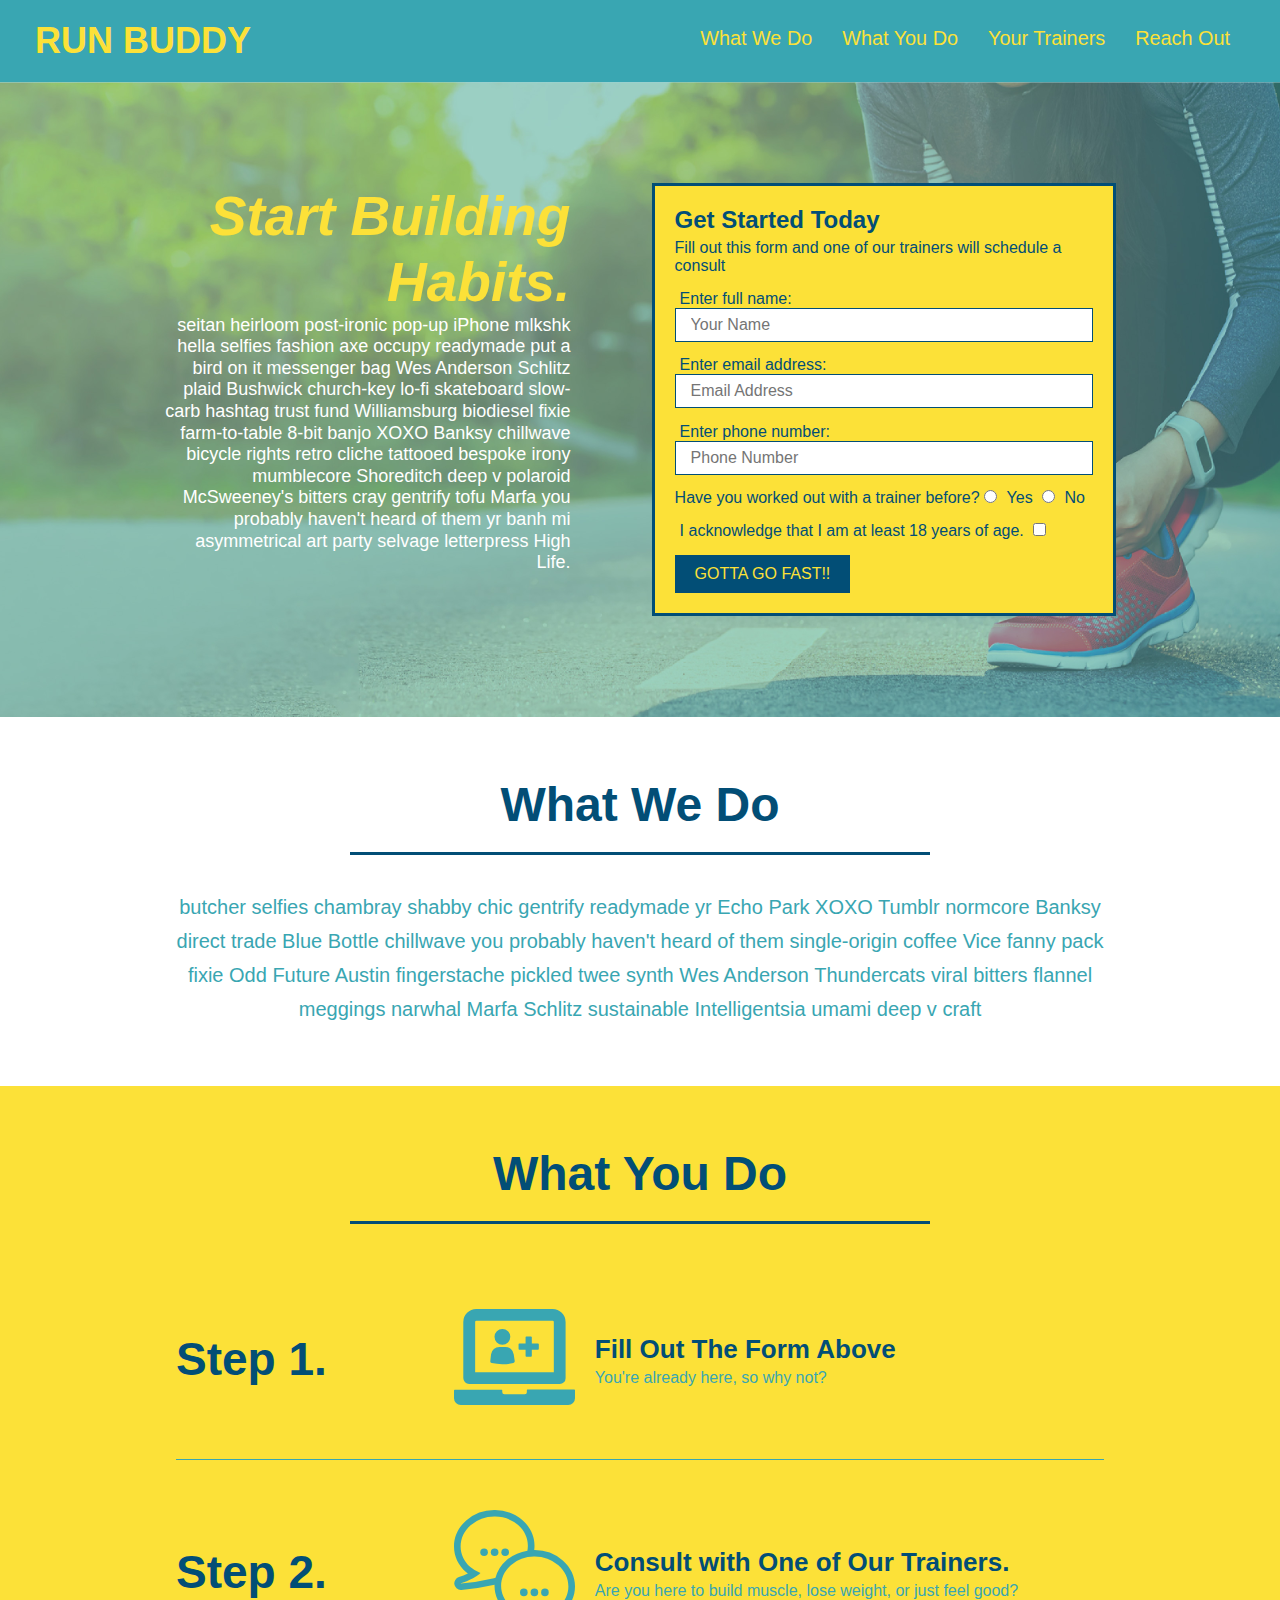
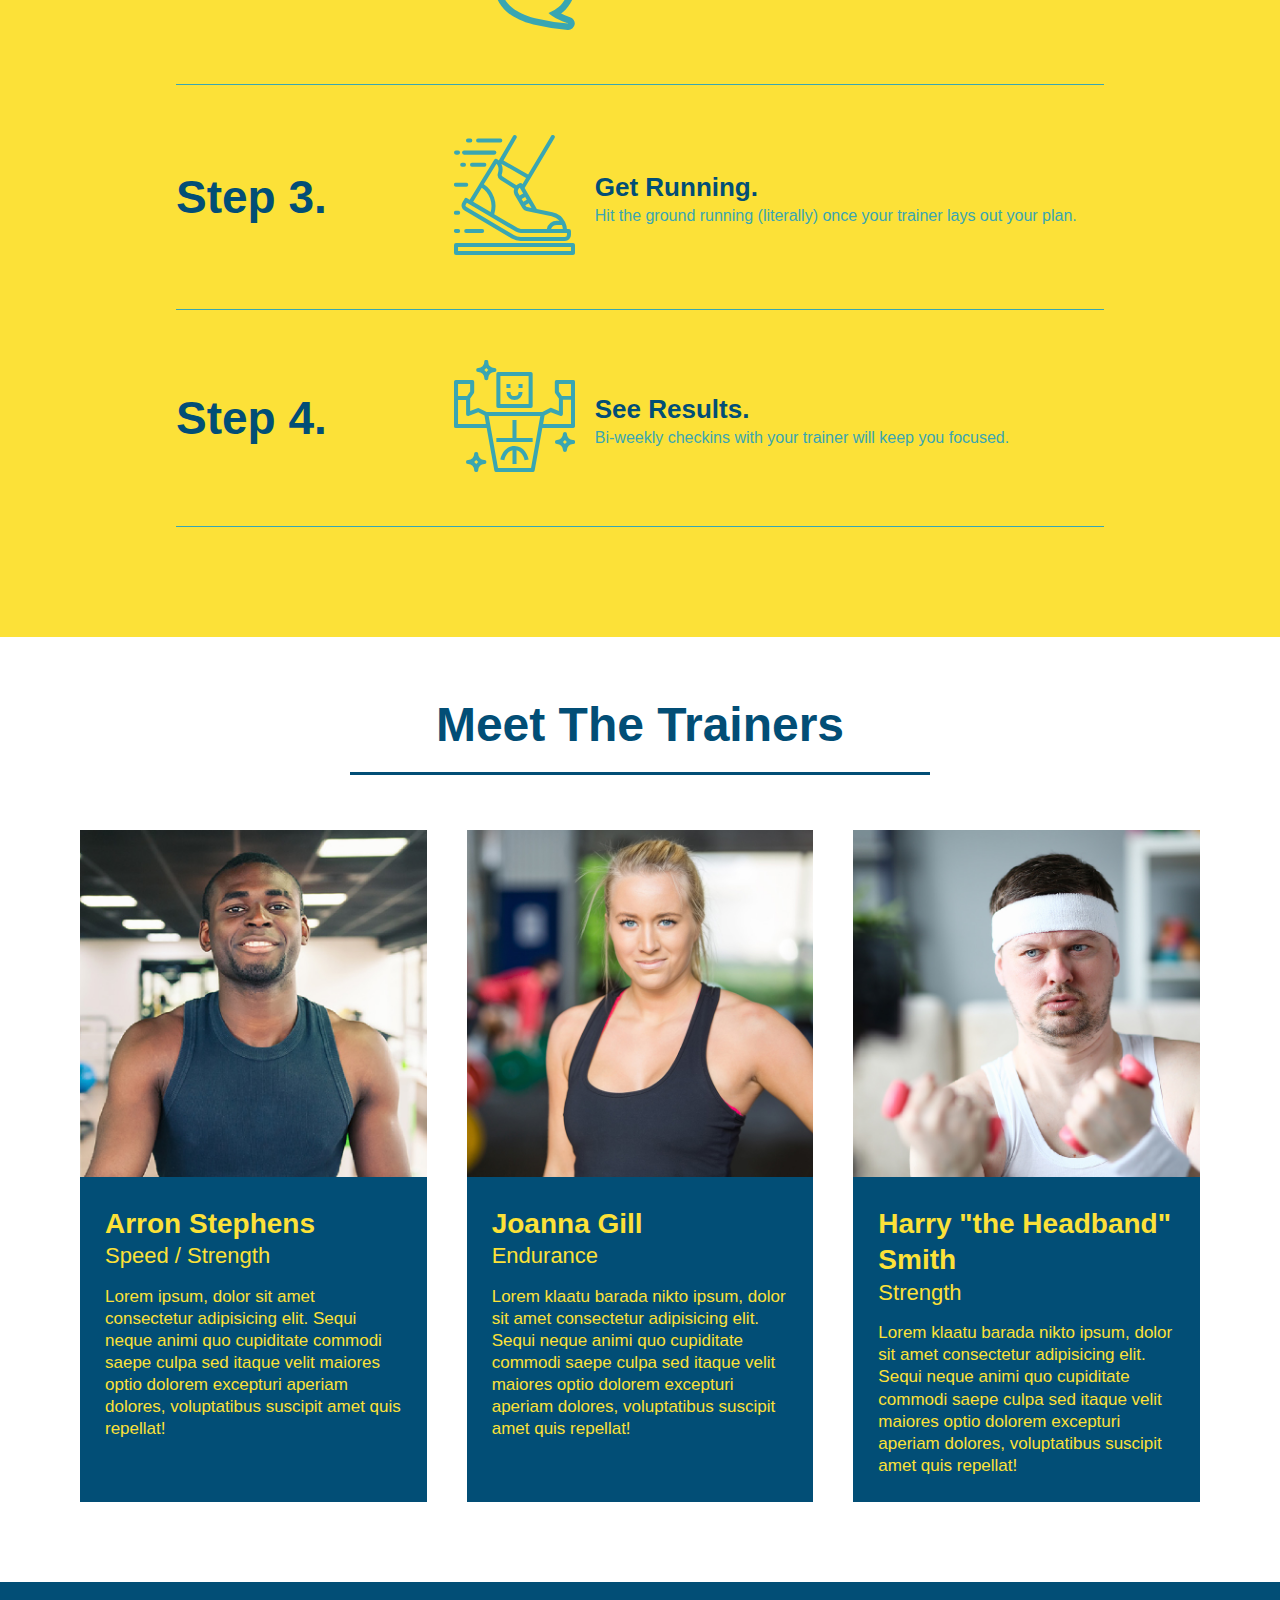
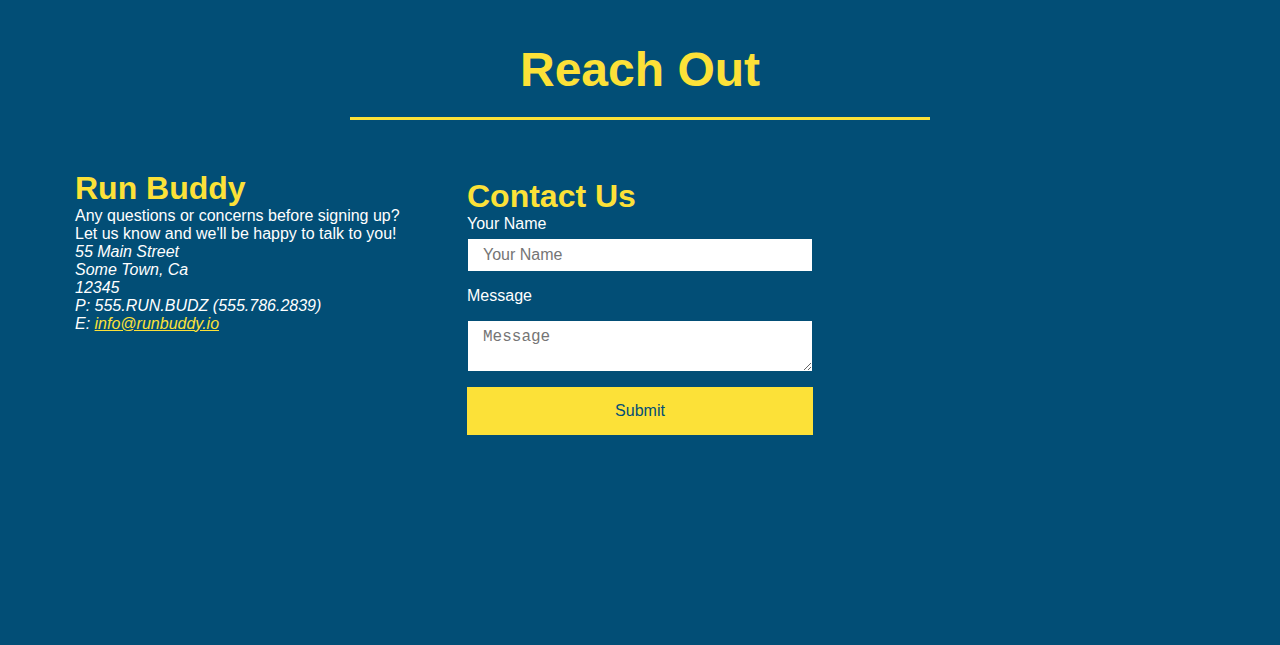
==== index.html @ 316ad0d8 "media queries added to CSS" ====
<!DOCTYPE html>
<html lang="en">
  <head>
    <meta name="viewport" content="width=device-width, initial-scale=1.0" />
    <link rel="stylesheet" href="./assets/css/style.css" />
    <meta charset="UTF-8" />
    <title>Run Buddy</title>
   </head>
   <body>
     <!-- navigation -->
     <header>
        <h1>
          <a href="/">RUN BUDDY</a>
        </h1>
        <nav>         
           <ul>                       
              <li>                                         
                <a href="#what-we-do">What We Do</a>
              </li>
              <li>
                <a href="#what-you-do">What You Do</a>
              </li>
              <li>
                <a href="#your-trainers">Your Trainers</a>
              </li>
              <li>
                <a href="#reach-out">Reach Out</a>
              </li>
              
            </ul>
          </nav>
        </header>
        <!-- end navigation -->

        <!-- hero/jumbotron -->
        <section class= "hero">
          <div class="hero-cta">
            <h2>Start Building Habits.</h2>
            <p>
              seitan heirloom post-ironic pop-up iPhone mlkshk hella selfies fashion axe occupy readymade put a bird on it messenger bag Wes Anderson Schlitz plaid Bushwick church-key lo-fi skateboard slow-carb hashtag trust fund Williamsburg biodiesel fixie farm-to-table 8-bit banjo XOXO Banksy chillwave bicycle rights retro cliche tattooed bespoke irony mumblecore Shoreditch deep v polaroid McSweeney's bitters cray gentrify tofu Marfa you probably haven't heard of them yr banh mi asymmetrical art party selvage letterpress High Life.
            </p>
          </div>

          <div class="hero-form">
            <h3>Get Started Today</h3>
            <p>Fill out this form and one of our trainers will schedule a consult</p>
            <div>
              <form>
                <label for="name">Enter full name:</label>
                <input type="text" placeholder="Your Name" name="name" id="name" class="form-input" />
                <label for="email">Enter email address:</label>
                <input type="email" placeholder="Email Address" name="email" id="email" class="form-input" />
                <label for="phone">Enter phone number:</label>
                <input type="tel" placeholder="Phone Number" name="phone" id="phone" class="form-input" />
            <p>
              Have you worked out with a trainer before?
                <input type="radio" name="trainer-confirm" id="trainer-yes" />
                <label for="trainer-yes">Yes</label>
                <input type="radio" name="trainer-confirm" id="trainer-no" />
                <label for="trainer-no">No</label>
            </p>
            <p>
              <label for="checkbox">
                I acknowledge that I am at least 18 years of age.
              </label>
              <input type="checkbox" name="age-confirm" id="checkbox" />
            </p>
            <button type="submit">
               GOTTA GO FAST!!
            </button>
           </form>
          </div>
        </section>
        <!-- end header -->

        <!-- "what we do" section -->
        <section id="what-we-do" class="intro">
          <div class="flex-row">
            <h2 class="section-title primary-border">
              What We Do
            </h2>
          </div>
          <div class="flex-row">
            <p>
              butcher selfies chambray shabby chic gentrify readymade yr Echo Park XOXO Tumblr normcore Banksy direct trade Blue Bottle chillwave you probably haven't heard of them single-origin coffee Vice fanny pack fixie Odd Future Austin fingerstache pickled twee synth Wes Anderson Thundercats viral bitters flannel meggings narwhal Marfa Schlitz sustainable Intelligentsia umami deep v craft
            </p>
          </div>
        </section>
        <!-- end header -->

        <!-- "what you do" section -->
        <section id="what-you-do" class="steps">
          <div class="flex-row">
            <h2 class="section-title secondary-border">
              What You Do
            </h2>
          </div>
          <div class="step">
            <h3>Step 1.</h3>
            <div class="step-info">
              <div class="step-img">
                <img src="./assets/images/step-1.svg" alt="" />
              </div>
              <div class="step-text">
                <h4>Fill Out The Form Above</h4>
                <p>You're already here, so why not?</p>
            </div>
          </div>
        </div>
        <div class="step">
          <h3>Step 2.</h3>
            <div class="step-info">
              <div class="step-img">
                <img src="./assets/images/step-2.svg" alt="" />
              </div>
            <div class="step-text">
              <h4>Consult with One of Our Trainers.</h4>
              <p>Are you here to build muscle, lose weight, or just feel good?</p>
            </div>
          </div>
        </div>
        <div class="step">
          <h3>Step 3.</h3>
          <div class="step-info">
            <div class="step-img">
              <img src="./assets/images/step-3.svg" alt="" />
            </div>
            <div class="step-text">
              <h4>Get Running.</h4>
              <p>Hit the ground running (literally) once your trainer lays out your plan.</p>
            </div>
          </div>
        </div>
        <div class="step">
          <h3>Step 4.</h3>
          <div class="step-info">
            <div class="step-img">
              <img src="./assets/images/step-4.svg" alt="" />
            </div>
            <div class="step-text">
              <h4>See Results.</h4>
              <p>Bi-weekly checkins with your trainer will keep you focused.</p>
            </div>
          </div>
        </div>
      </section>
        <!-- What you do end -->

        <!-- "meet the trainers" section -->
        <section id="your-trainers">
          <div class="flex-row">
            <h2 class="section-title primary-border">
              Meet The Trainers
            </h2>
          </div>

          <div class="trainers">
            <article class="trainer">
              <img src="./assets/images/trainer-1.jpg" alt="Arron Stephens in his workout clothes, ready to pump iron" />
              <div class="trainer-bio">
                <h3 class="trainer-name">Arron Stephens</h3>
                <h4 class="trainer-role">Speed / Strength</h4>
                <p>Lorem ipsum, dolor sit amet consectetur adipisicing elit. Sequi neque animi quo cupiditate commodi saepe culpa sed itaque velit maiores optio dolorem excepturi aperiam dolores, voluptatibus suscipit amet quis repellat!</p>
              </div>
            </article>

            <article class="trainer">
              <img src="./assets/images/trainer-2.jpg" alt="Joanna Gill cooling off after a workout" />
              <div class="trainer-bio">
                <h3 class="trainer-name">Joanna Gill</h3>
                <h4 class="trainer-role">Endurance</h4>
                <p>Lorem klaatu barada nikto ipsum, dolor sit amet consectetur adipisicing elit. Sequi neque animi quo cupiditate commodi saepe culpa sed itaque velit maiores optio dolorem excepturi aperiam dolores, voluptatibus suscipit amet quis repellat!</p>
              </div>                      
            </article>
                    
            <article class="trainer">
              <img src="./assets/images/trainer-3.jpg" alt="Harry Smith wearing a headband and lifting comically small pink weights" />
              <div class="trainer-bio">
                <h3 class="trainer-name">Harry "the Headband" Smith</h3>
                <h4 class="trainer-role">Strength</h4>
                <p>Lorem klaatu barada nikto ipsum, dolor sit amet consectetur adipisicing elit. Sequi neque animi quo cupiditate commodi saepe culpa sed itaque velit maiores optio dolorem excepturi aperiam dolores, voluptatibus suscipit amet quis repellat!</p>
              </div>
            </article>
          </div>
        </section>
        <!-- meet the trainers end -->

        <!-- "reach out" section -->
        <section id="reach-out" class="contact">
          <div class="flex-row">
            <h2 class="section-title secondary-border">
              Reach Out
            </h2>
          </div>
          
          <div class="contact-info">
            <div>
              <h3>Run Buddy</h3>
              <p>
                Any questions or concerns before signing up?
                <br/>
                Let us know and we'll be happy to talk to you!
              </p>

              <address>
                55 Main Street <br/>
                Some Town, Ca <br/>
                12345 <br/>
                P: 555.RUN.BUDZ (555.786.2839)<br/>
                E: <a href="mailto://info@runbuddy.io">info@runbuddy.io</a>
              </address>

            </div>

            <div class="contact-form">
              <h3>Contact Us</h3>
              <form>
                  <label for="contact-name">Your Name</label>
                  <input type="text" id="contact-name" placeholder="Your Name" />

                  <label for="contact-message">Message</label>
                  <textarea id="contact-message" placeholder="Message"></textarea>

                  <button type="submit">Submit</button>
                </form>
            </div>
                      
            <iframe src="https://www.google.com/maps/embed?pb=!1m18!1m12!1m3!1d3057.662123847387!2d-74.15185218428601!3d39.97130629053163!2m3!1f0!2f0!3f0!3m2!1i1024!2i768!4f13.1!3m3!1m2!1s0x89c19c42e89eab71%3A0xbc90b22d2df98d6f!2s1000%20Dove%20St%2C%20Toms%20River%2C%20NJ%2008753!5e0!3m2!1sen!2sus!4v1607718628644!5m2!1sen!2sus"
                    frameborder="0" style="border:0" allowfullscreen>
            <!-- reach out end -->
            
            <!-- footer -->
            <footer>
              <h2>❤️ Made with love by Run Buddy.</h2>
              <div>
                <a href="./privacy-policy.html"> Read Our Privacy Policy</a><br/>
                &copy; 2019 Run Buddy, Inc.
              </div>
            </footer>
            <!-- footer end -->
  </body>
</html>
---- assets/css/style.css ----
* {
  margin: 0;
  padding: 0;
  box-sizing: border-box;
}
body {
  color: #39a6b2;
  font-family: Helvetica, Arial, sans-serif;
}

header {
  display: flex;
  justify-content: space-between;
  flex-wrap: wrap;
  padding: 20px 35px;
  background-color: #39a6b2;
}
header h1 {
  font-weight: bold;
  font-size: 36px;
  color: #fce138;
  margin: 0;
}
.intro p {
  line-height: 1.7;
  color: #39a6b2;
  width: 80%;
  font-size: 20px;
  margin: 0 auto;
  text-align: center;
}
.step {
  margin: 50px auto;
  padding-bottom: 50px;
  width: 80%;
  border-bottom: 1px solid #39a6b2;
  display: flex;
  flex-wrap: wrap;
  align-items: center;
  justify-content: space-between;
}
.step-info {
  flex: 2 70%;
  display: flex;
  flex-wrap: wrap;
  align-items: center;
}
.step-img {
  flex: 1 12%;
  margin-right: 20px;
}
.step-img img {
  max-width: 100%;
}
.step-text {
  flex: 12;
}
.steps {
  background: #fce138;
}

.steps h3 {
  color: #024e76;
  font-size: 46px;
  flex: 1 30%;
}
.step-text h4 {
  font-size: 26px;
  line-height: 1.5;
  color: #024e76;
}

.steps-text p {
  color: #39a6b2;
  font-size: 18px;
}

.section-title {
  font-size: 55px;
  color: #024e76;
  margin: 0 auto 35px auto;
  padding-bottom: 20px;
  text-align: center;
  width: 50%;
  display: inline-block;
  border-bottom: 3px solid;
}

.trainer {
  margin: 20px;
  flex: 1;
  background: #024e76;
  color: #fce138;  
}
.trainers {
  width: 100%;
  margin: 0 auto;
  display: flex;
  flex-wrap: wrap;
  justify-content: space-around;
}
.text-left {
  text-align: left;
}
.trainer-bio h3 {
  font-size: 28px;
}

.trainer-bio h4 {
  font-weight: lighter;
  font-size: 22px;
  margin-bottom: 15px;
}

.trainer-bio p {
  font-size: 17px;
}

.text-right {
  text-align: right;
}
.trainer img {
  width: 100%;
}

.trainer-bio {
  padding: 25px;
  line-height: 1.3;
}

.primary-border {
  border-color: #fce138;
}

.secondary-border {
  border-color: #39a6b2;
}
header a {
  text-decoration: none;
  color: #fce138;
}

header nav {
  margin: 7px 0;
}
header nav ul {
  display: flex;
  flex-wrap: wrap;
  justify-content: space-between;
  align-items: center;
  list-style: none;
}
header nav ul li a {
  padding: 10px 15px;
  font-weight: lighter;
  font-size: 1.55vw;
}
footer {
  display: flex;
  justify-content: space-between;
  flex-wrap: wrap;
  background: #fce138;
  width: 100%;
  padding: 40px 35px;
}
footer h2 {
  color: #024e76;
  font-size: 30px;
  margin: 0;
}
footer div {
  line-height: 1.5;
  text-align: right;
}
footer a {
  color: #024e76;
}
section {
  padding: 60px;
}
/* Hero Style Start */
.hero {
  display: flex;
  justify-content: center;
  flex-wrap: wrap;
  background-image: url("../images/hero-bg.jpg");
  background-size: cover;
  background-position: center;
  align-items: flex-start;
}
.hero-cta {
  width: 35%;
  text-align: right;
  margin: 3.5%;
  color: #fff;
  font-size: 18px;
  line-height: 1.2;
}
.hero-cta h2 {
  font-style: italic;
  font-size: 55px;
  color: #fce138;
}
/* Hero Style End */

/* Hero Form Style Start*/
.hero-form {
  border: 3px solid #024e76;
  background-color: #fce138;
  padding: 20px;
  color: #024e76;
  width: 40%;
  margin: 3.5%;
}
.hero-form h3 {
  font-size: 24px;
  margin: 0;
}
.hero-form p {
  margin: 5px 0 15px 0;
}

.form-input {
  border: 1px solid #024e76;
  display: block;
  padding: 7px 15px;
  font-size: 16px;
  color: #024e76;
  width: 100%;
  margin-bottom: 3.5%;
}
.hero-form label {
  margin: 0 5px;
}
.hero-form button {
  color: #fce138;
  background-color: #024e76;
  border: none;
  padding: 10px 20px;
  font-size: 16px;
}
/* Hero Form Style End*/

/* Reach Out Style Start*/
.contact-info {
  display: flex;
  justify-content: space-between;
  flex-wrap: wrap;
}
.contact-info > *{
  flex: 1;
  margin: 15px;
}
.contact {
  background: #024e76;
}
.section-title {
  font-size: 48px;
  border-bottom: 3px solid;
  color: #024e76;
  text-align:center;
  margin: 0 auto 35px  auto;
  widows: 50%;
  padding-bottom: 20px;
}
.contact-form input{
  border: 1px solid #024e76;
  display: block;
  padding: 7px 15px;
  font-size: 16px;
  color: #024e76;
  width: 100%;
  margin-bottom: 15px;
  margin-top: 5px;
}
.contact-form textarea{
  border: 1px solid #024e76;
  display: block;
  padding: 7px 15px;
  font-size: 16px;
  color: #024e76;
  width: 100%;
  margin-bottom: 15px;
  margin-top: 5px;
}
.contact-form button{
  width: 100%;
  border: none;
  background: #fce138;
  color: #024e76;
  text-align: center;
  padding: 15px 0;
  font-size: 16px;
}
.contact h2 {
  color: #fce138;
}
.contact-info iframe {  
  height: 400px;
}
.contact-info div {  
  color: white;
}
.contact-info h3 {
  color: #fce138;
  font-size: 32px;
}
.contact-info p, .contact-info address {
  font-size: 16px;
}
.contact-form, .contact-form textarea {
  border: 1px solid #024e76;
  display: block;
  padding: 7px 15px;
  font-size: 16px;
  color: #024e76;
  width: 100%;
  margin-bottom: 15px;
  margin-top: 15px;
  
}

.contact-info a {
  color: #fce138;
}
.flex-row {
  display: flex;
}

/* MEDIA QUERY FOR SMALLER DESKTOP SCREENS AND SMALLER */
@media screen and (max-width: 980px) {

}

/* MEDIA QUERY FOR TABLETS AND SMALLER */
@media screen and (max-width: 768px) {

}

/* MEDIA QUERY FOR MOBILE PHONES AND SMALLER */
@media screen and (max-width: 575px) {

}
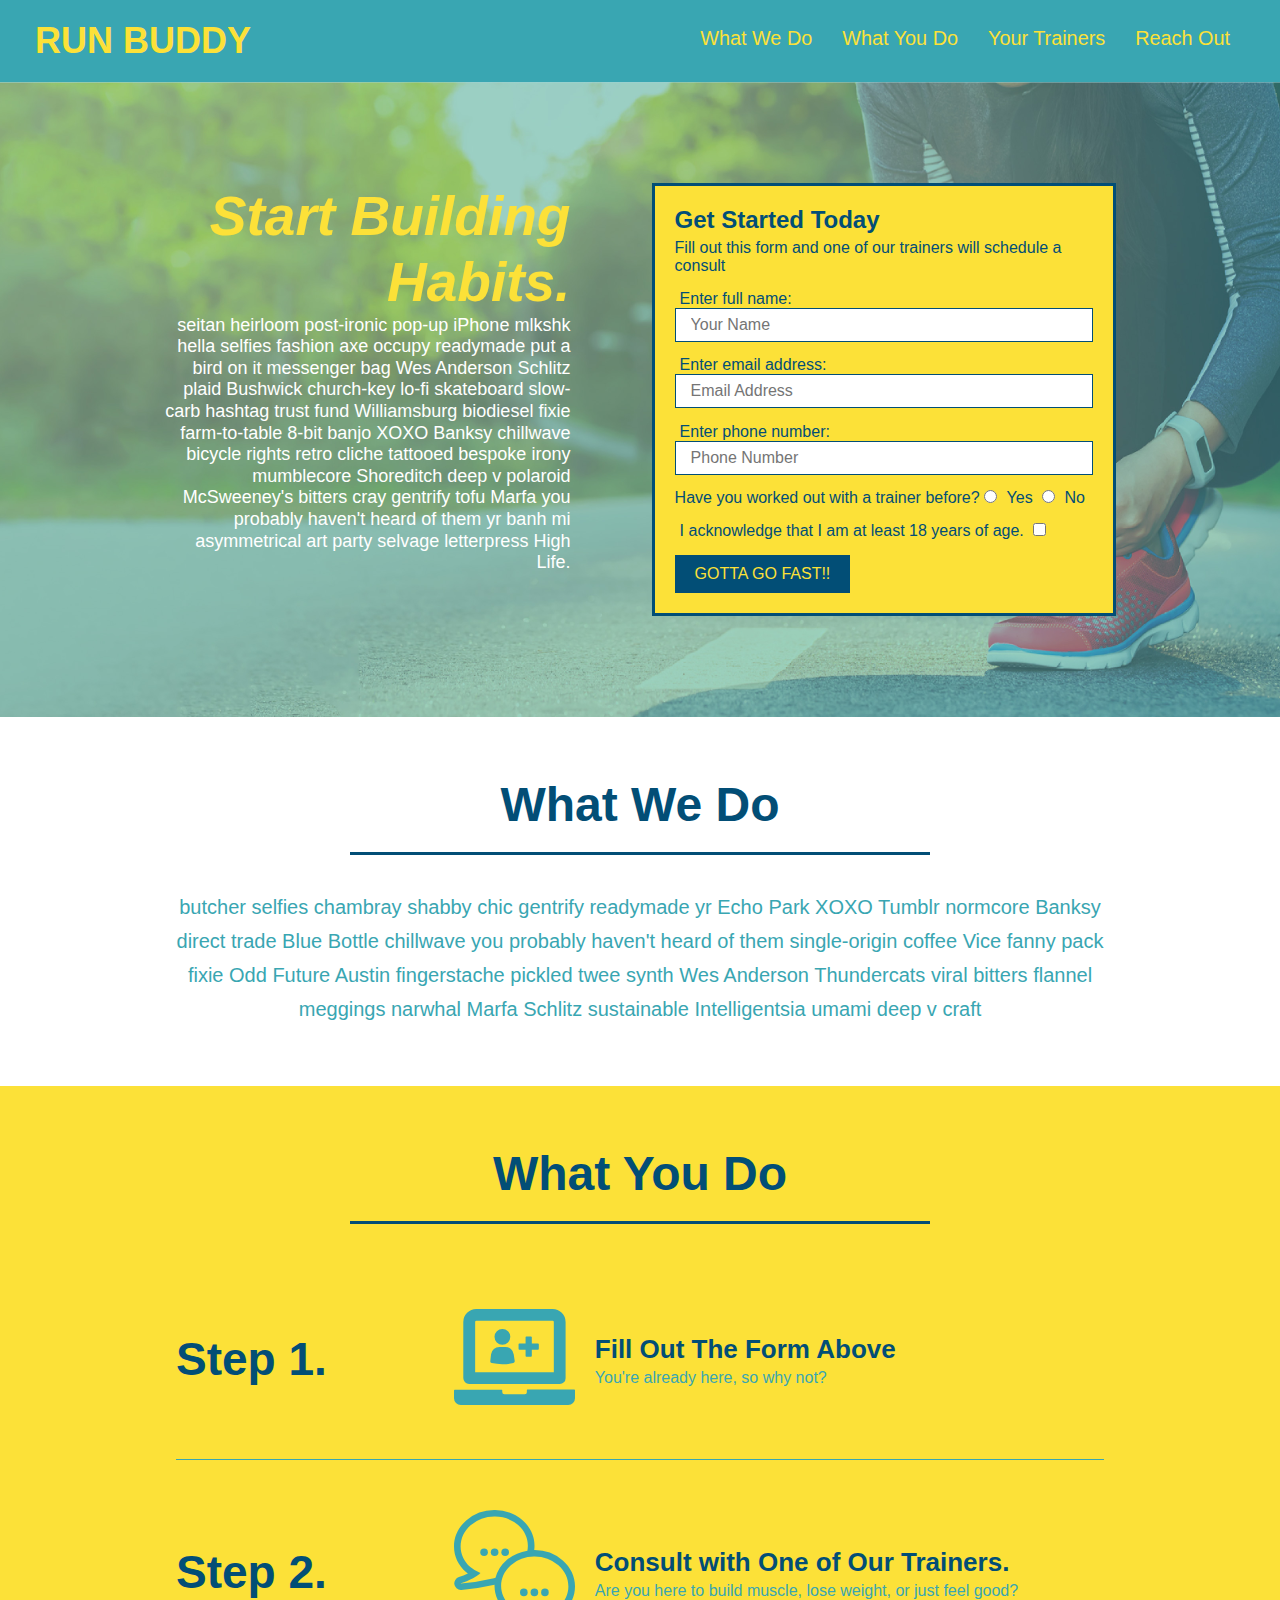
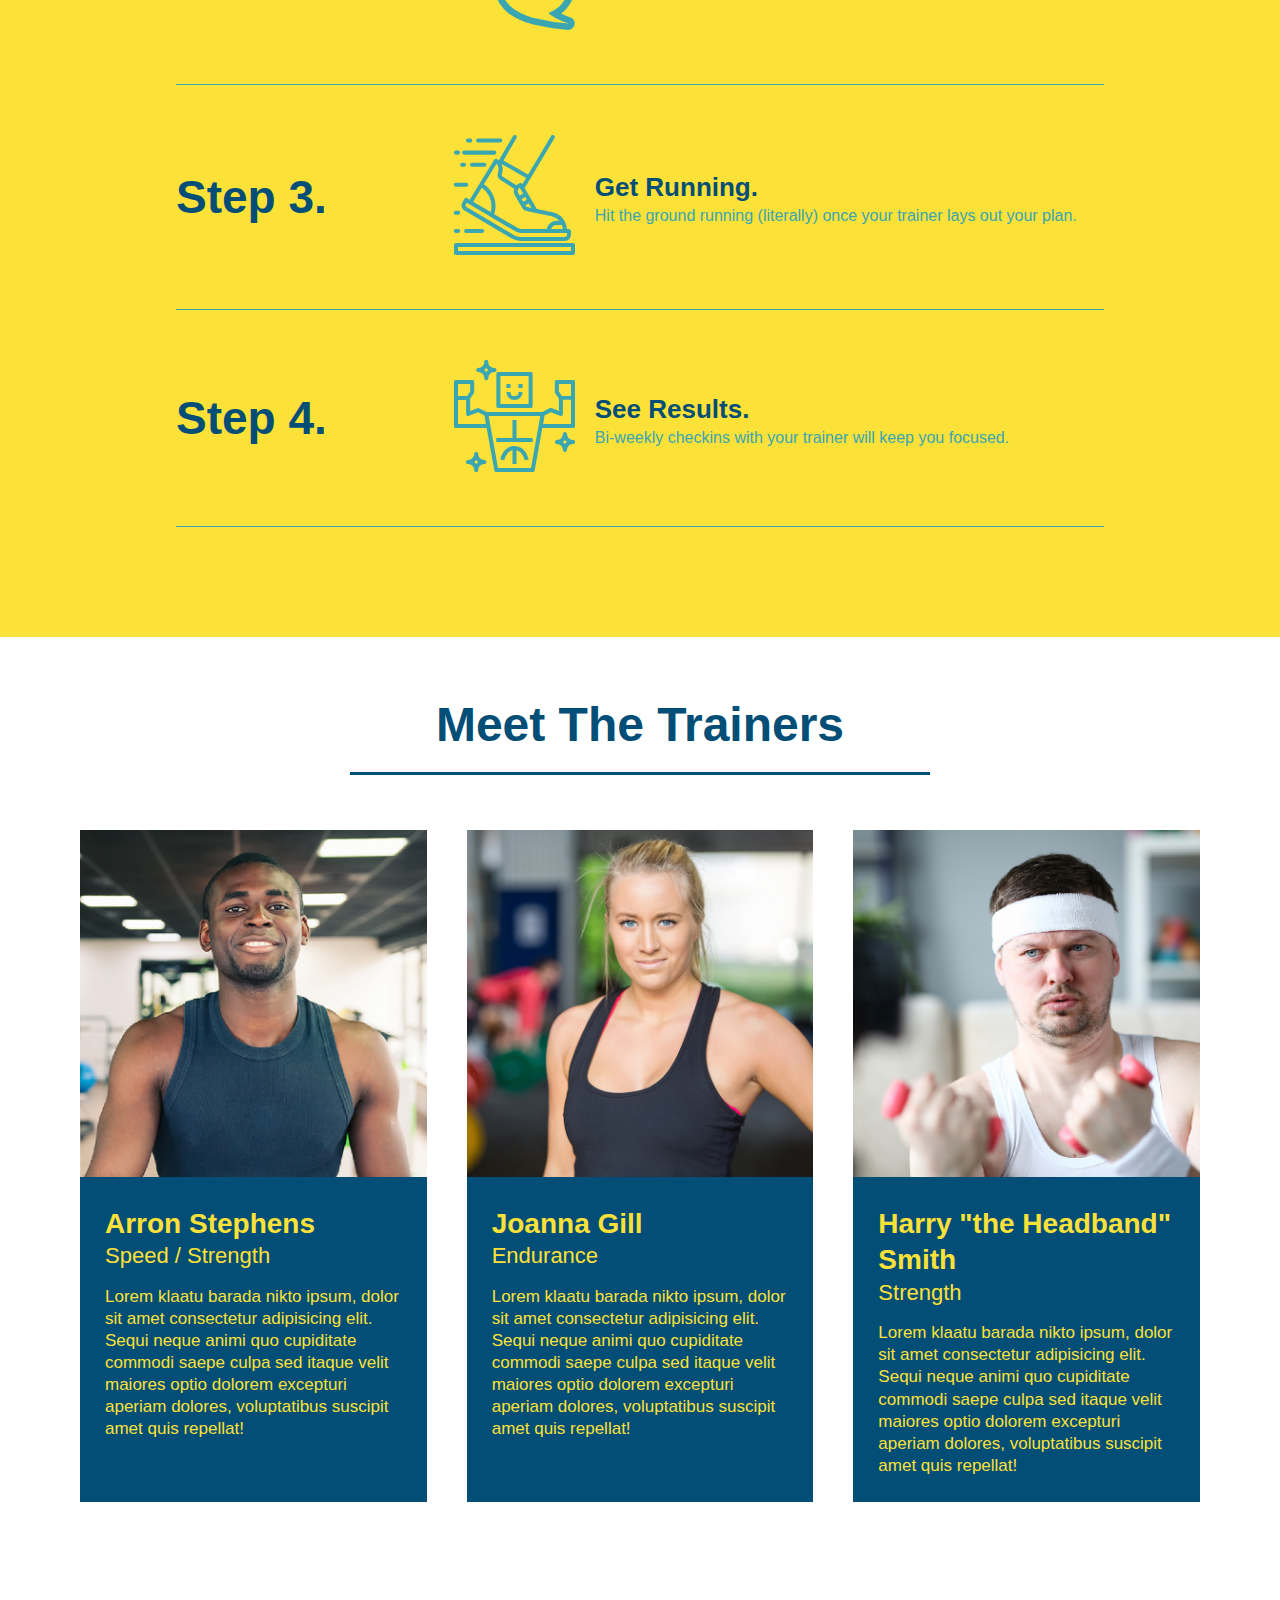
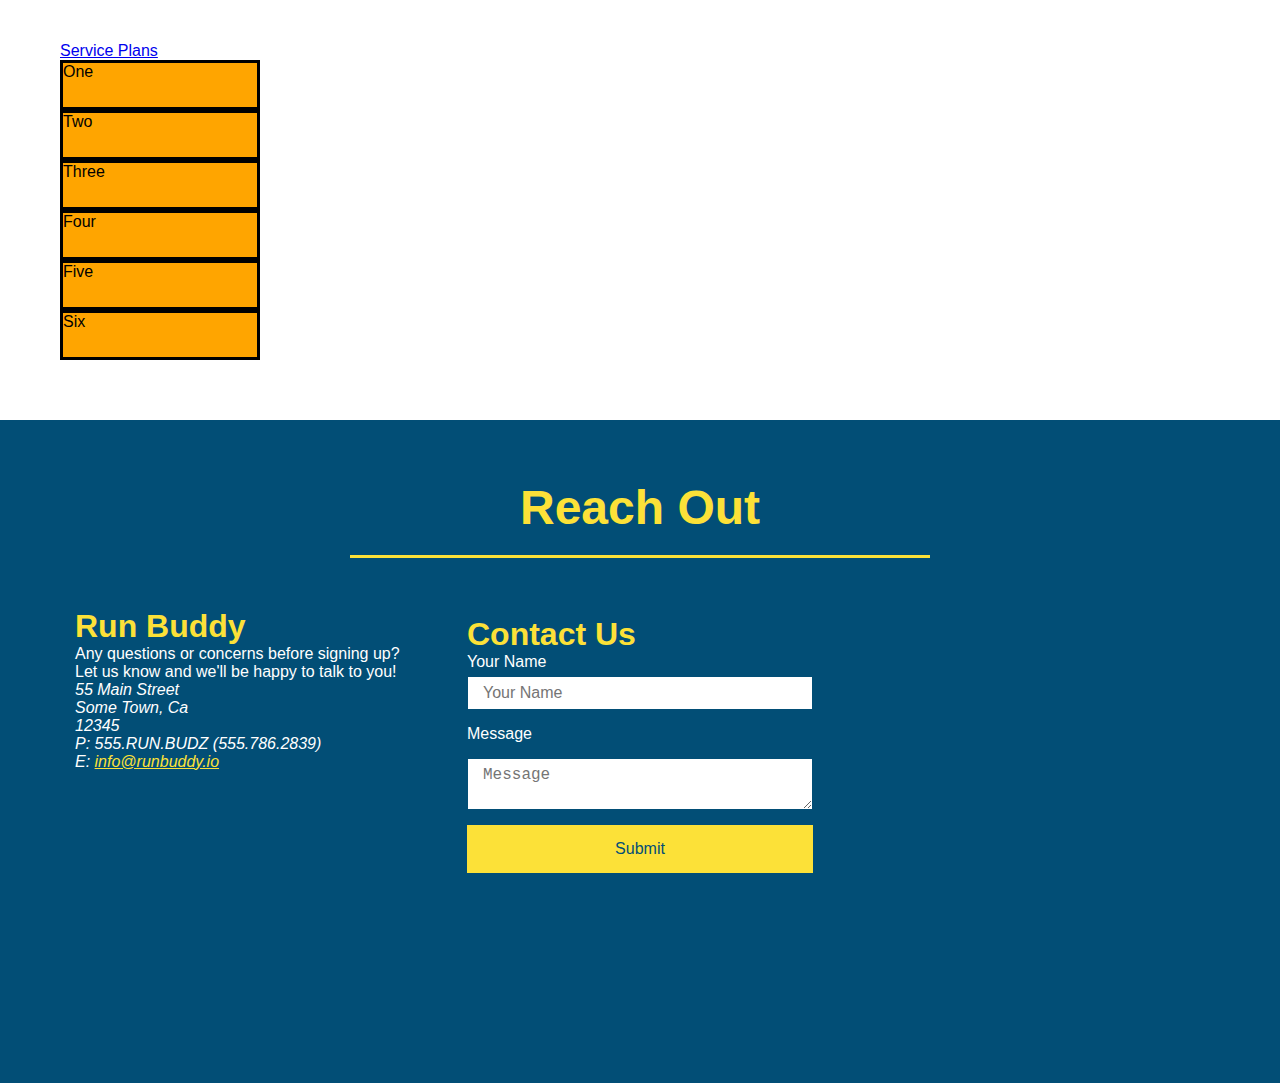
==== commit 084ebc3f: "added grid example" ====
--- a/index.html
+++ b/index.html
@@ -160,7 +160,7 @@
               <div class="trainer-bio">
                 <h3 class="trainer-name">Arron Stephens</h3>
                 <h4 class="trainer-role">Speed / Strength</h4>
-                <p>Lorem ipsum, dolor sit amet consectetur adipisicing elit. Sequi neque animi quo cupiditate commodi saepe culpa sed itaque velit maiores optio dolorem excepturi aperiam dolores, voluptatibus suscipit amet quis repellat!</p>
+                <p>Lorem klaatu barada nikto ipsum, dolor sit amet consectetur adipisicing elit. Sequi neque animi quo cupiditate commodi saepe culpa sed itaque velit maiores optio dolorem excepturi aperiam dolores, voluptatibus suscipit amet quis repellat!</p>
               </div>
             </article>
 
@@ -186,6 +186,17 @@
         <!-- meet the trainers end -->
 
         <!-- "reach out" section -->
+        <section id="service-plans" class="services">
+          <a href="#service-plans">Service Plans</a>
+          <div class="service-grid-container">
+            <div class="service-grid-item">One</div>
+            <div class="service-grid-item">Two</div>
+            <div class="service-grid-item">Three</div>
+            <div class="service-grid-item">Four</div>
+            <div class="service-grid-item">Five</div>
+            <div class="service-grid-item">Six</div>
+          </div>
+        </section>
         <section id="reach-out" class="contact">
           <div class="flex-row">
             <h2 class="section-title secondary-border">
@@ -206,7 +217,7 @@
                 55 Main Street <br/>
                 Some Town, Ca <br/>
                 12345 <br/>
-                P: 555.RUN.BUDZ (555.786.2839)<br/>
+                P: 555.RUN.BUDZ (555.786.2839) <br/>
                 E: <a href="mailto://info@runbuddy.io">info@runbuddy.io</a>
               </address>
 
--- a/assets/css/style.css
+++ b/assets/css/style.css
@@ -326,18 +326,119 @@
 .flex-row {
   display: flex;
 }
+.service-grid-container {
+  display: grid;
+}
+.service-grid-item {
+  width: 200px;
+  height: 50px;
+  background-color: orange;
+  border: solid;
+  color: black;
+}
 
 /* MEDIA QUERY FOR SMALLER DESKTOP SCREENS AND SMALLER */
 @media screen and (max-width: 980px) {
-
-}
-
+ header {
+  padding-bottom: 0;
+  justify-content: center;
+ }
+
+ header h1 {
+  width: 100%;
+  text-align: center;
+ }
+
+ header nav ul {
+  margin-top: 20px;
+  width: 100%;
+  justify-content: center;
+ }
+
+ header nav ul li a {
+  font-size: 20px;
+ }
+
+ footer h2, footer div {
+  text-align: center;
+  width: 100%;
+ }
+.hero-cta, .hero-form {
+   width: 100%;
+}
+
+.hero-cta {
+  text-align: center;
+}
+.section-title {
+  width: 80%;
+}
+
+.trainer {
+  flex: 0 70%;
+}
+
+.contact-info iframe{
+  flex: 1 100%;
+}
 /* MEDIA QUERY FOR TABLETS AND SMALLER */
 @media screen and (max-width: 768px) {
+ section {
+  padding: 30px 15px;
+ }
+}
+.step h3 {
+  flex: 1 100%;
+  text-align: center;
+}
+
+.step-info {
+  flex: 2 100%;
+  text-align: center;
+  justify-content: center;
+}
+
+.step-img {
+  flex: 0 32%;
+  margin-right: 0;
+  margin-top: 15px;
+  margin-bottom: 15px;
+}
+
+.step-text {
+  flex: 100%;  
+}
 
 }
 
 /* MEDIA QUERY FOR MOBILE PHONES AND SMALLER */
 @media screen and (max-width: 575px) {
+  .hero-form button {
+    width: 100%;
+  }
+
+  .section-title {
+    width: 95%;
+  }
+
+  .intro p {
+    width: 100%;
+  }
+
+  .trainer {
+    flex: 0 100%;
+  }
+
+  .contact-info {
+    text-align: center;
+  }
+
+  .contact-info > * {
+    flex: 0 100%;
+  }
+  .contact-form {
+    order: 3;
+  }
+}
 
 }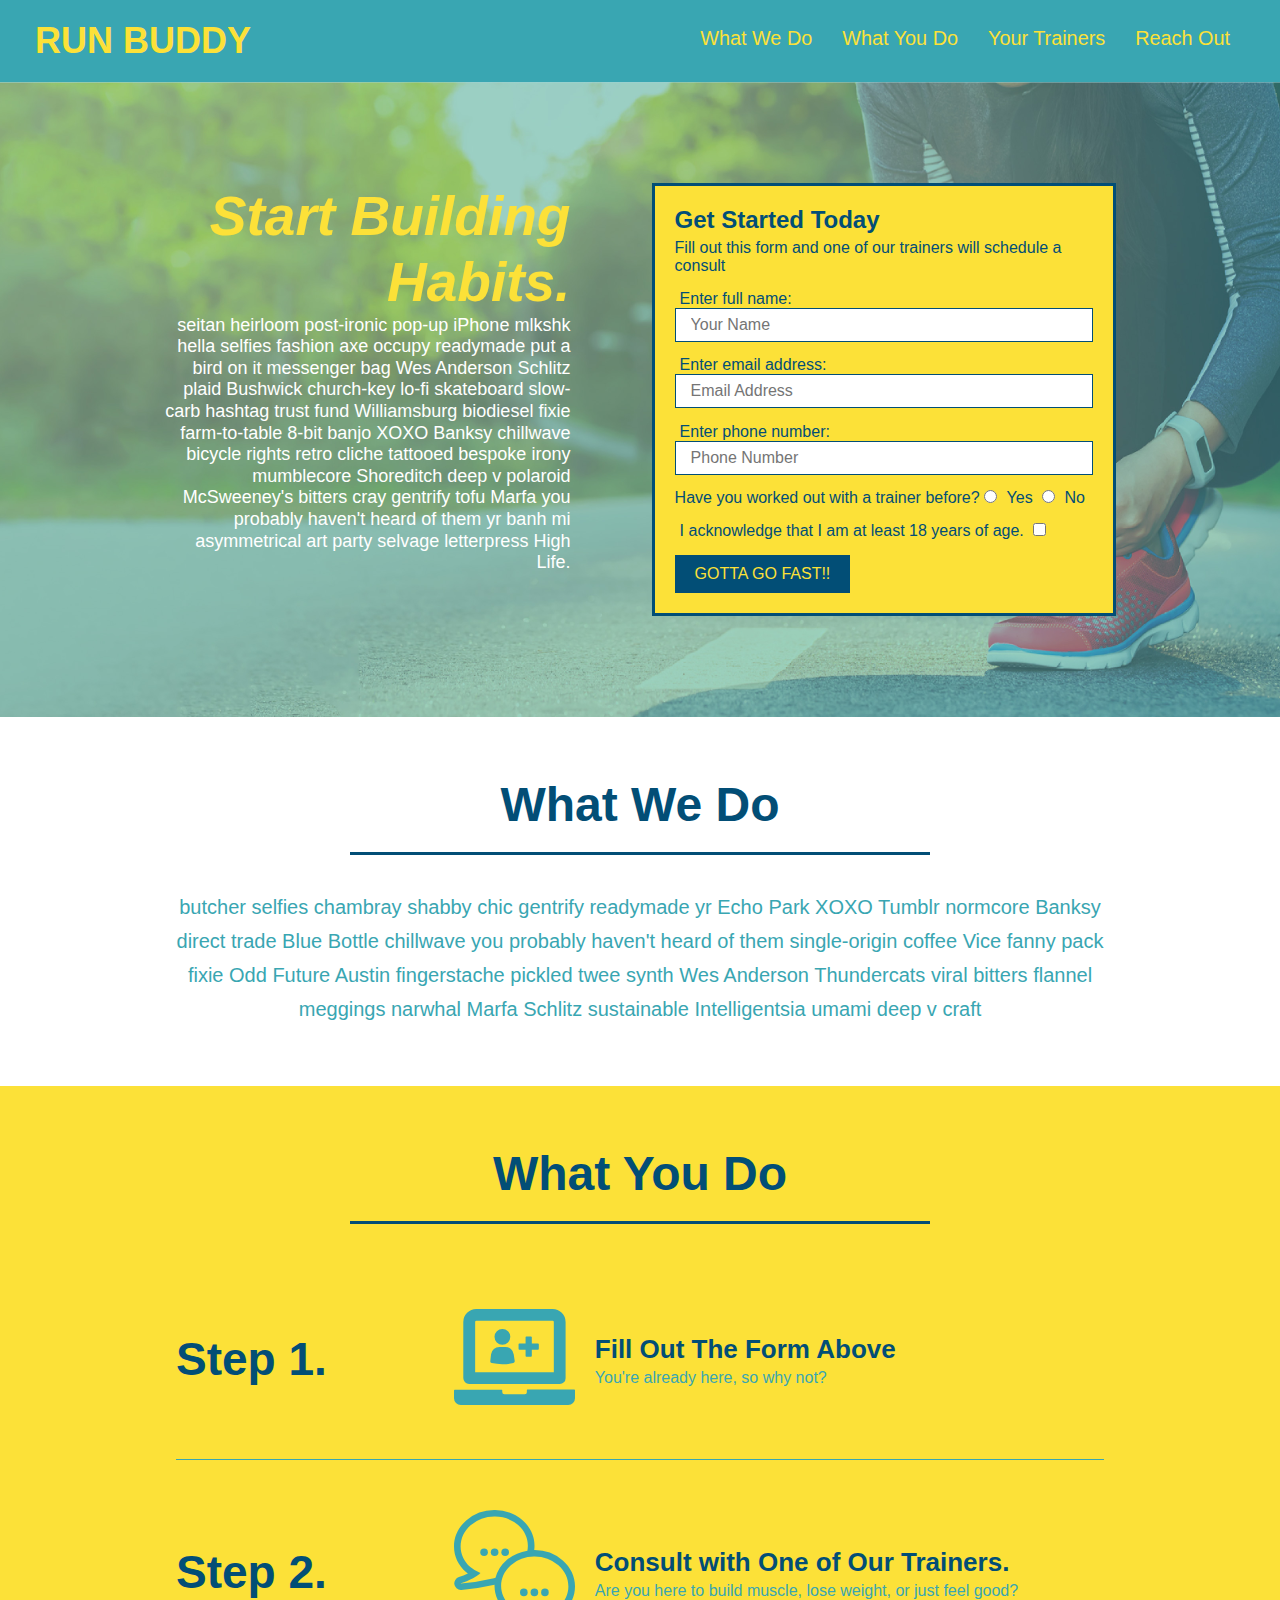
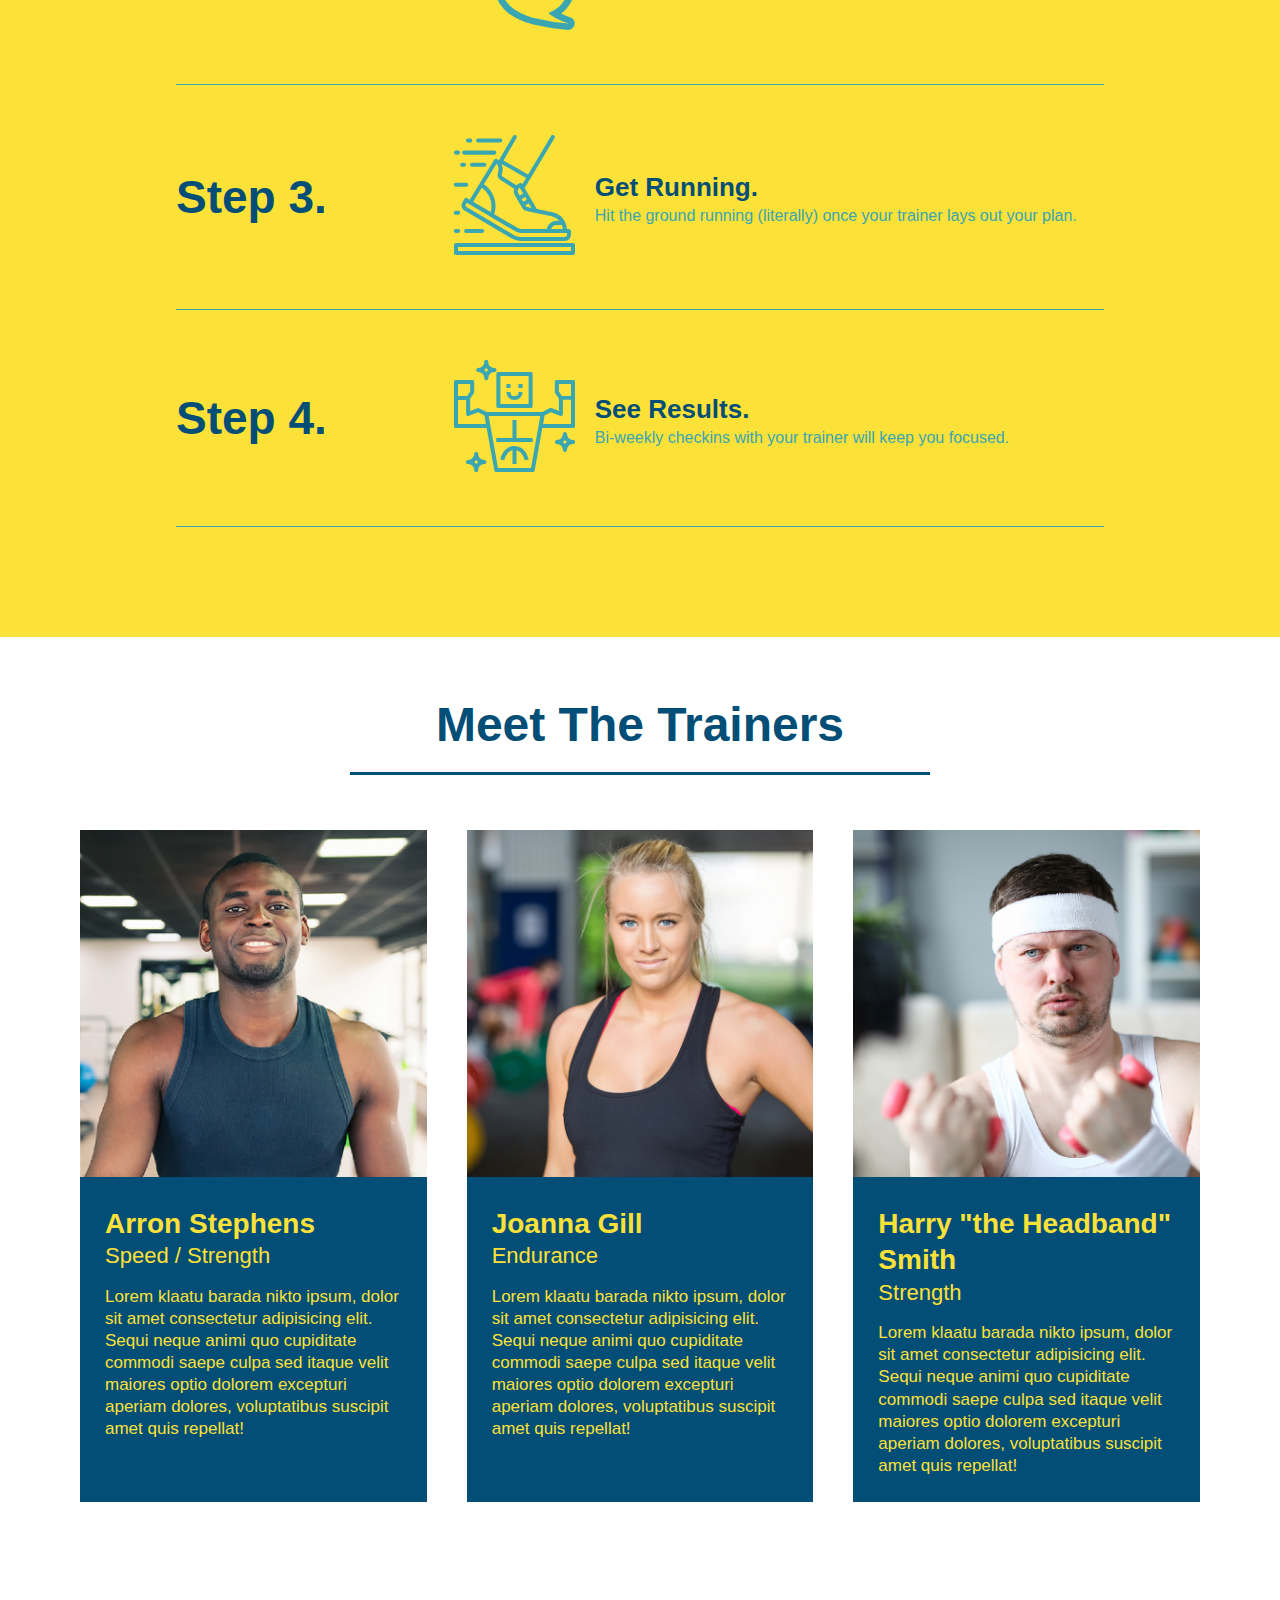
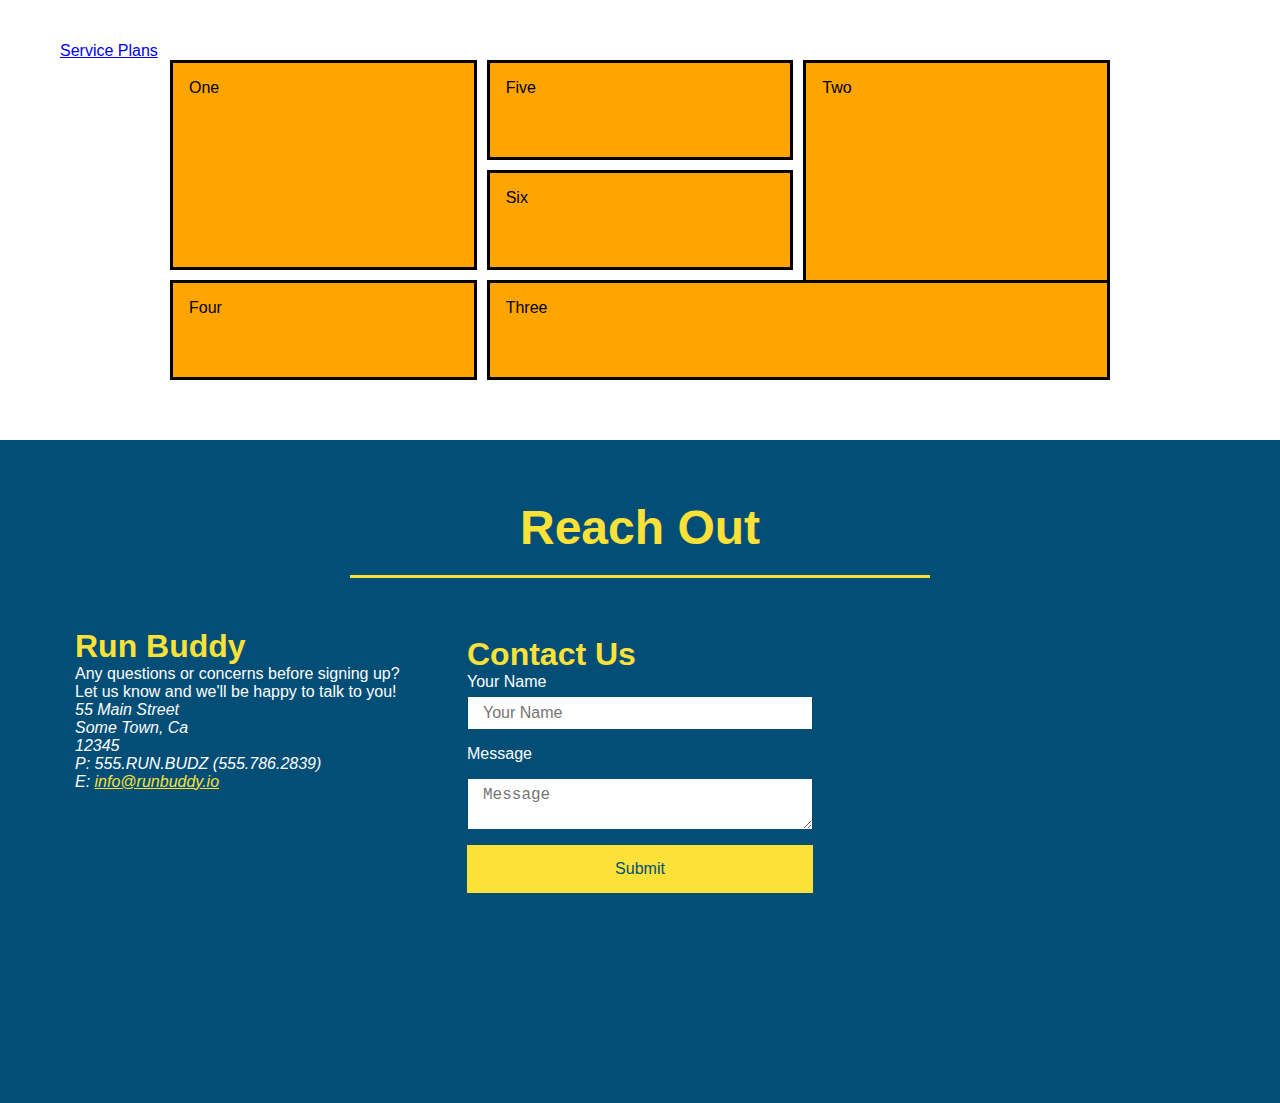
==== commit 87cc7044: "example grid" ====
--- a/index.html
+++ b/index.html
@@ -189,12 +189,12 @@
         <section id="service-plans" class="services">
           <a href="#service-plans">Service Plans</a>
           <div class="service-grid-container">
-            <div class="service-grid-item">One</div>
-            <div class="service-grid-item">Two</div>
-            <div class="service-grid-item">Three</div>
-            <div class="service-grid-item">Four</div>
-            <div class="service-grid-item">Five</div>
-            <div class="service-grid-item">Six</div>
+            <div class="service-grid-item box1">One</div>
+            <div class="service-grid-item box2">Two</div>
+            <div class="service-grid-item box3">Three</div>
+            <div class="service-grid-item box4">Four</div>
+            <div class="service-grid-item box5">Five</div>
+            <div class="service-grid-item box6">Six</div>
           </div>
         </section>
         <section id="reach-out" class="contact">
--- a/assets/css/style.css
+++ b/assets/css/style.css
@@ -327,14 +327,33 @@
   display: flex;
 }
 .service-grid-container {
+  max-width: 940px;
+  margin: 0 auto;
   display: grid;
+  grid-template-columns: repeat(3, 1fr);
+  grid-template-rows: repeat(3, 100px);
+  grid-gap: 10px;
+  grid-auto-flow: column;
 }
 .service-grid-item {
-  width: 200px;
-  height: 50px;
   background-color: orange;
   border: solid;
   color: black;
+  padding: 1em;
+}
+.box1 {
+  grid-column-start: 1; 
+  grid-column-end: 2; 
+  grid-row-start: 1; 
+  grid-row-end: 3; 
+}
+.box2 {
+  grid-column: 3/4; 
+  grid-row: 1/-1; 
+}
+.box3 {
+  grid-column: 2/ span 2; 
+  grid-row: 3/ span 1; 
 }
 
 /* MEDIA QUERY FOR SMALLER DESKTOP SCREENS AND SMALLER */
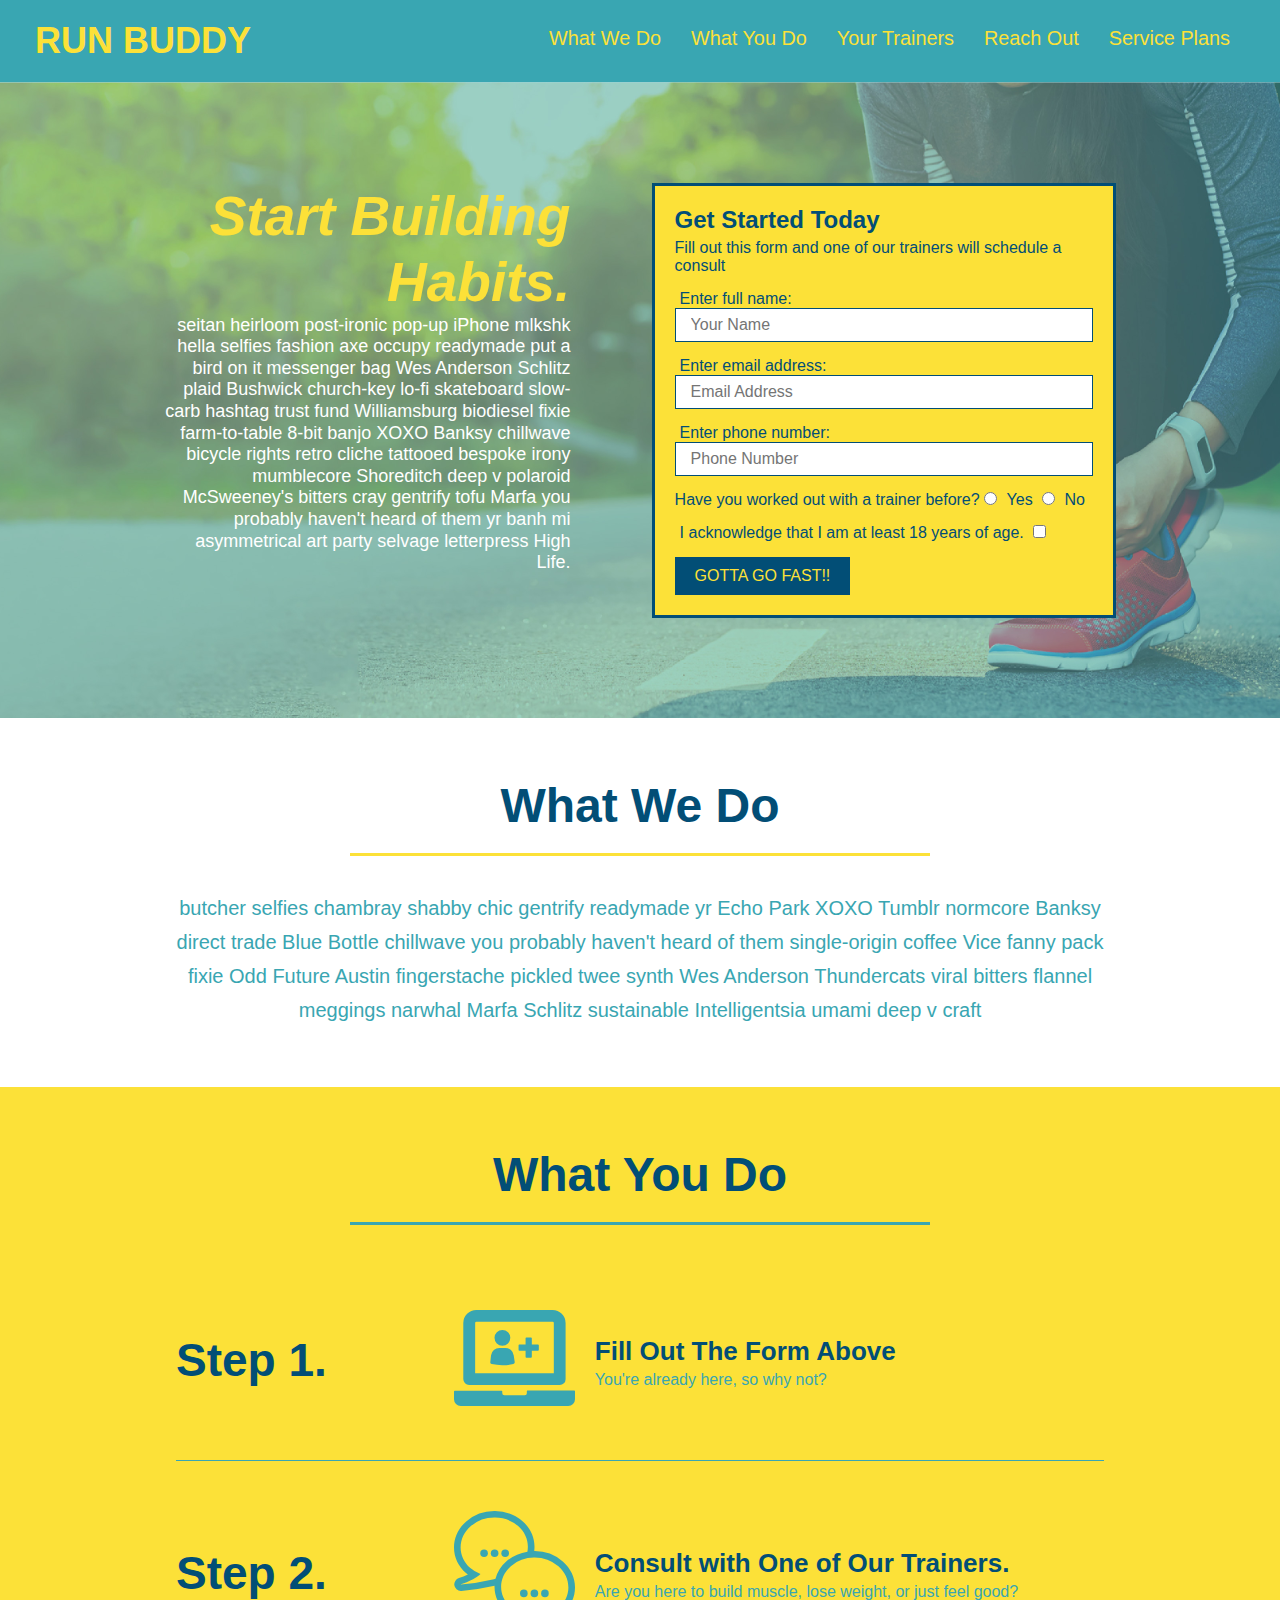
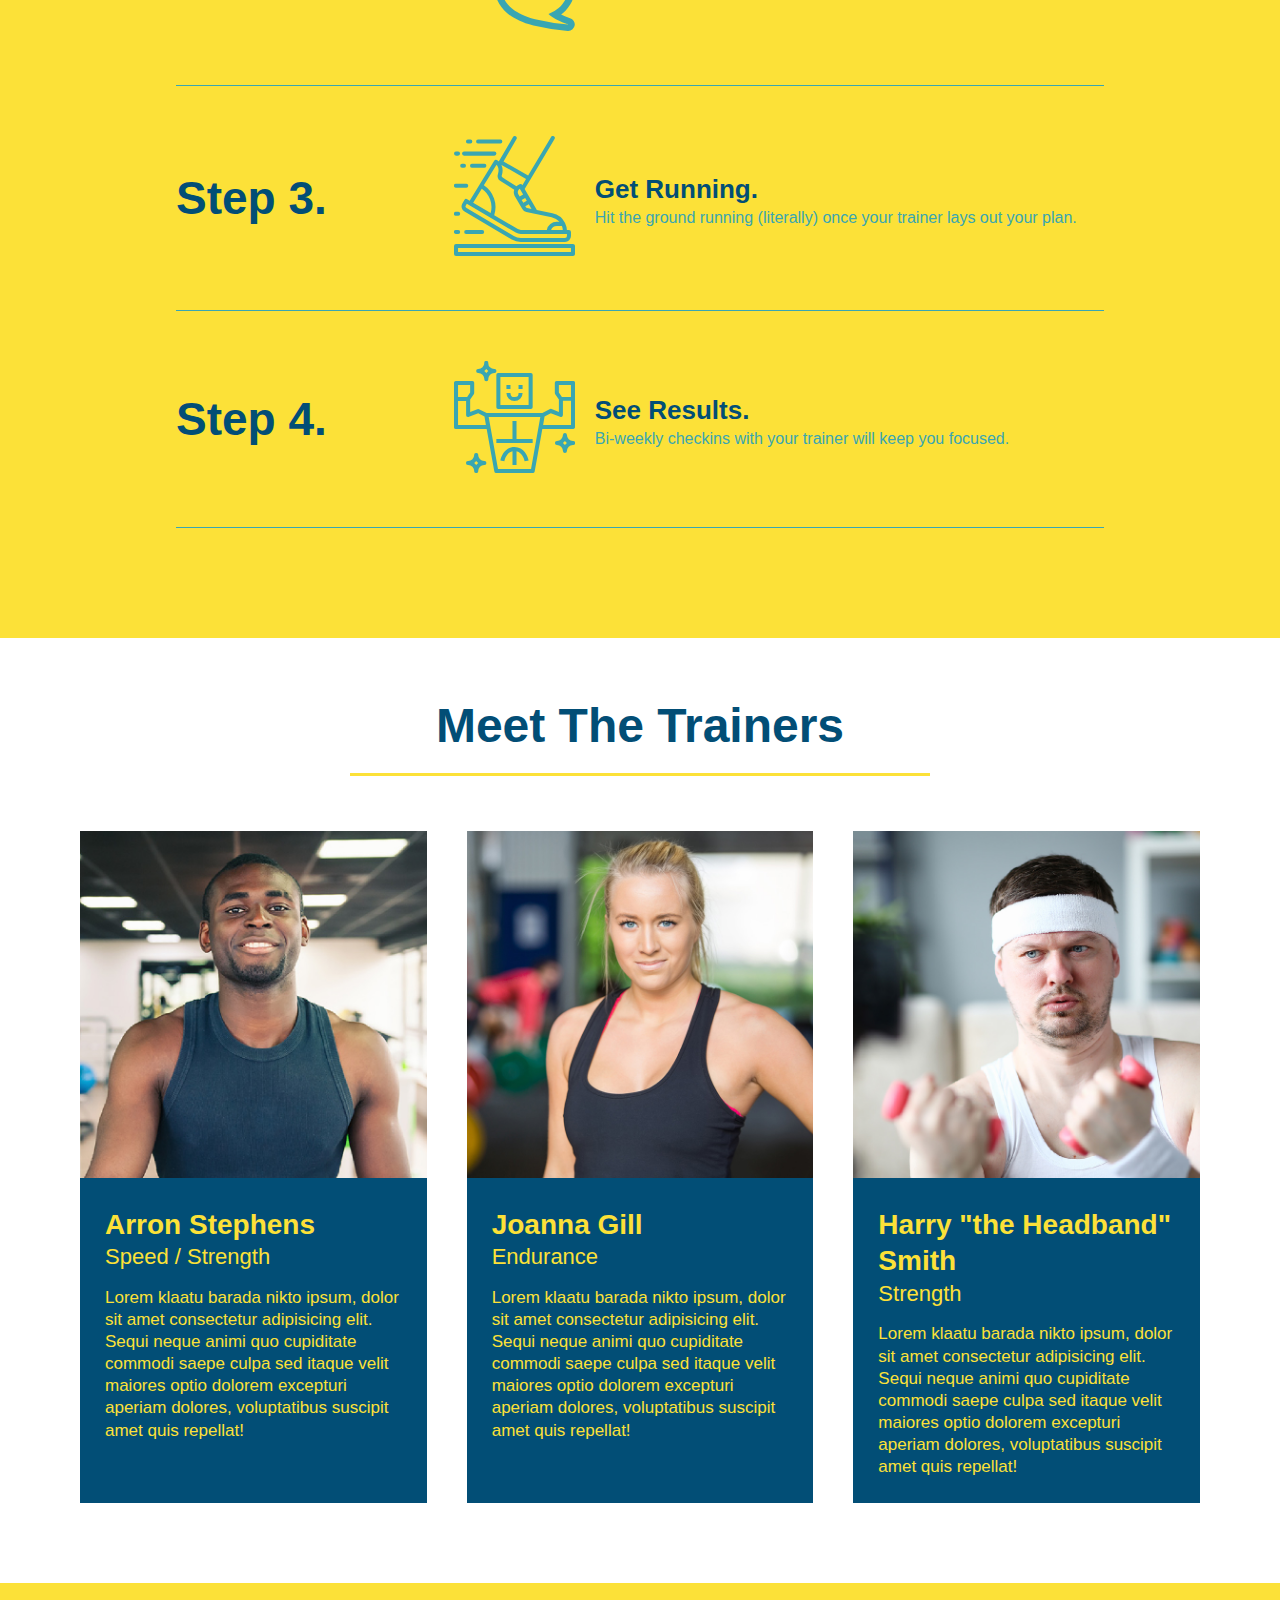
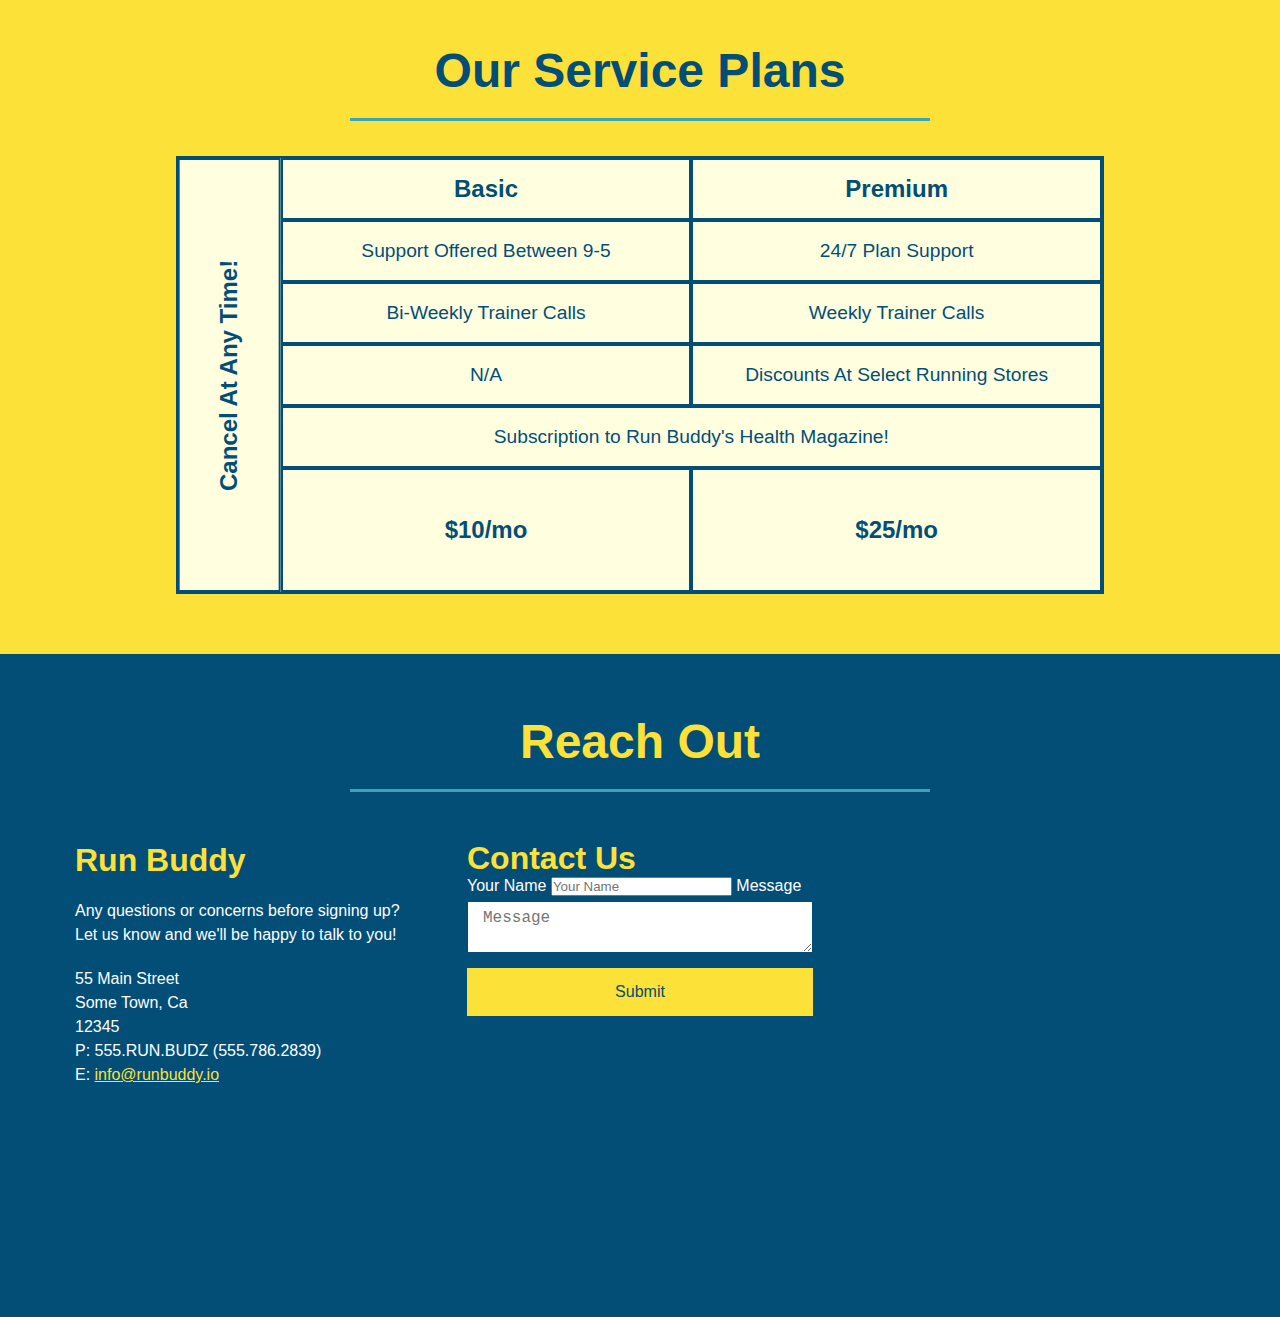
==== commit f6642213: "service table added" ====
--- a/index.html
+++ b/index.html
@@ -25,6 +25,9 @@
               </li>
               <li>
                 <a href="#reach-out">Reach Out</a>
+              </li>
+              <li>
+                <a href="#service-plans">Service Plans</a>
               </li>
               
             </ul>
@@ -186,17 +189,67 @@
         <!-- meet the trainers end -->
 
         <!-- "reach out" section -->
-        <section id="service-plans" class="services">
-          <a href="#service-plans">Service Plans</a>
-          <div class="service-grid-container">
-            <div class="service-grid-item box1">One</div>
-            <div class="service-grid-item box2">Two</div>
-            <div class="service-grid-item box3">Three</div>
-            <div class="service-grid-item box4">Four</div>
-            <div class="service-grid-item box5">Five</div>
-            <div class="service-grid-item box6">Six</div>
-          </div>
+        <section id="service-plans" class="services">  
+            <h2 class="section-title secondary-border">
+              Our Service Plans
+            </h2> 
+
+        
+          <div class="service-grid-wrapper">
+            <div class="service-grid-container">
+              <!-- Headers -->
+              <div class="service-grid-item grid-head basic">
+                Basic
+              </div>
+              <div class="service-grid-item grid-head premium">
+                Premium
+              </div>
+              <!-- Body -->
+              <div class="service-grid-item basic">
+                Support Offered Between 9-5
+              </div>
+
+              <div class="service-grid-item premium">
+                24/7 Plan Support
+              </div>
+
+              <div class="service-grid-item basic">
+                Bi-Weekly Trainer Calls
+              </div>
+
+              <div class="service-grid-item premium">
+                Weekly Trainer Calls
+              </div>
+
+              <div class="service-grid-item basic">
+                N/A
+              </div>
+
+              <div class="service-grid-item premium">
+                Discounts At Select Running Stores
+              </div>
+
+              <div class="service-grid-item both">
+                Subscription to Run Buddy's Health Magazine!
+              </div>
+
+              <div class="service-grid-item grid-price basic">
+                $10/mo
+              </div>
+
+              <div class="service-grid-item grid-price premium">
+                $25/mo
+              </div>
+
+              <div class="service-grid-item cancel">
+                Cancel At Any Time!
+              </div>              
+            </div> <!-- div service-grid-container -->
+          </div> <!-- div service-grid-wrapper -->
         </section>
+        <!-- Service plans end -->
+
+        <!-- reach out portion -->
         <section id="reach-out" class="contact">
           <div class="flex-row">
             <h2 class="section-title secondary-border">
--- a/assets/css/style.css
+++ b/assets/css/style.css
@@ -15,126 +15,14 @@
   padding: 20px 35px;
   background-color: #39a6b2;
 }
+
 header h1 {
   font-weight: bold;
   font-size: 36px;
   color: #fce138;
   margin: 0;
 }
-.intro p {
-  line-height: 1.7;
-  color: #39a6b2;
-  width: 80%;
-  font-size: 20px;
-  margin: 0 auto;
-  text-align: center;
-}
-.step {
-  margin: 50px auto;
-  padding-bottom: 50px;
-  width: 80%;
-  border-bottom: 1px solid #39a6b2;
-  display: flex;
-  flex-wrap: wrap;
-  align-items: center;
-  justify-content: space-between;
-}
-.step-info {
-  flex: 2 70%;
-  display: flex;
-  flex-wrap: wrap;
-  align-items: center;
-}
-.step-img {
-  flex: 1 12%;
-  margin-right: 20px;
-}
-.step-img img {
-  max-width: 100%;
-}
-.step-text {
-  flex: 12;
-}
-.steps {
-  background: #fce138;
-}
-
-.steps h3 {
-  color: #024e76;
-  font-size: 46px;
-  flex: 1 30%;
-}
-.step-text h4 {
-  font-size: 26px;
-  line-height: 1.5;
-  color: #024e76;
-}
-
-.steps-text p {
-  color: #39a6b2;
-  font-size: 18px;
-}
-
-.section-title {
-  font-size: 55px;
-  color: #024e76;
-  margin: 0 auto 35px auto;
-  padding-bottom: 20px;
-  text-align: center;
-  width: 50%;
-  display: inline-block;
-  border-bottom: 3px solid;
-}
-
-.trainer {
-  margin: 20px;
-  flex: 1;
-  background: #024e76;
-  color: #fce138;  
-}
-.trainers {
-  width: 100%;
-  margin: 0 auto;
-  display: flex;
-  flex-wrap: wrap;
-  justify-content: space-around;
-}
-.text-left {
-  text-align: left;
-}
-.trainer-bio h3 {
-  font-size: 28px;
-}
-
-.trainer-bio h4 {
-  font-weight: lighter;
-  font-size: 22px;
-  margin-bottom: 15px;
-}
-
-.trainer-bio p {
-  font-size: 17px;
-}
-
-.text-right {
-  text-align: right;
-}
-.trainer img {
-  width: 100%;
-}
-
-.trainer-bio {
-  padding: 25px;
-  line-height: 1.3;
-}
-
-.primary-border {
-  border-color: #fce138;
-}
-
-.secondary-border {
-  border-color: #39a6b2;
-}
+
 header a {
   text-decoration: none;
   color: #fce138;
@@ -143,6 +31,7 @@
 header nav {
   margin: 7px 0;
 }
+
 header nav ul {
   display: flex;
   flex-wrap: wrap;
@@ -150,11 +39,13 @@
   align-items: center;
   list-style: none;
 }
+
 header nav ul li a {
   padding: 10px 15px;
   font-weight: lighter;
   font-size: 1.55vw;
 }
+
 footer {
   display: flex;
   justify-content: space-between;
@@ -163,6 +54,7 @@
   width: 100%;
   padding: 40px 35px;
 }
+
 footer h2 {
   color: #024e76;
   font-size: 30px;
@@ -175,9 +67,11 @@
 footer a {
   color: #024e76;
 }
+
 section {
   padding: 60px;
 }
+
 /* Hero Style Start */
 .hero {
   display: flex;
@@ -188,6 +82,7 @@
   background-position: center;
   align-items: flex-start;
 }
+
 .hero-cta {
   width: 35%;
   text-align: right;
@@ -201,9 +96,7 @@
   font-size: 55px;
   color: #fce138;
 }
-/* Hero Style End */
-
-/* Hero Form Style Start*/
+
 .hero-form {
   border: 3px solid #024e76;
   background-color: #fce138;
@@ -227,11 +120,13 @@
   font-size: 16px;
   color: #024e76;
   width: 100%;
-  margin-bottom: 3.5%;
-}
+  margin-bottom: 15px;
+}
+
 .hero-form label {
   margin: 0 5px;
 }
+
 .hero-form button {
   color: #fce138;
   background-color: #024e76;
@@ -239,65 +134,210 @@
   padding: 10px 20px;
   font-size: 16px;
 }
-/* Hero Form Style End*/
+/* Hero Style End*/
+
+.section-title {
+  font-size: 48px;
+  color: #024e76;
+  margin: 0 auto 35px auto;
+  padding-bottom: 20px;
+  text-align: center;
+  width: 50%;
+  border-bottom: 3px solid;
+}
+
+.primary-border {
+  border-color: #fce138;
+}
+
+.secondary-border {
+  border-color: #39a6b2;
+}
+/* End Section styles */
+
+/* What we do - styles */
+
+.intro p {
+  line-height: 1.7;
+  color: #39a6b2;
+  width: 80%;
+  font-size: 20px;
+  margin: 0 auto;
+  text-align: center;
+}
+
+/* What we do styles - end */
+
+/* what they do - begin*/
+
+.steps {
+  background: #fce138;
+}
+
+.step {
+  margin: 50px auto;
+  padding-bottom: 50px;
+  width: 80%;
+  border-bottom: 1px solid #39a6b2;
+  display: flex;
+  flex-wrap: wrap;
+  align-items: center;
+  justify-content: space-between;
+}
+
+.steps h3 {
+  color: #024e76;
+  font-size: 46px;
+  flex: 1 30%;
+}
+
+.step-info {
+  flex: 2 70%;
+  display: flex;
+  flex-wrap: wrap;
+  align-items: center;
+}
+
+.step-img {
+  flex: 1 12%;
+  margin-right: 20px;
+}
+.step-img img {
+  max-width: 100%;
+}
+.step-text {
+  flex: 12;
+}
+
+.steps-text p {
+  color: #39a6b2;
+  font-size: 18px;
+}
+
+.step-text h4 {
+  font-size: 26px;
+  line-height: 1.5;
+  color: #024e76;
+}
+
+/* what you do  -end */
+
+/* Trainers - start */
+
+.trainers {
+  width: 100%;
+  margin: 0 auto;
+  display: flex;
+  flex-wrap: wrap;
+  justify-content: space-around;
+}
+
+.trainer {
+  margin: 20px;
+  flex: 1;
+  background: #024e76;
+  color: #fce138;  
+}
+
+.trainer img {
+  width: 100%;
+}
+
+.trainer-bio {
+  padding: 25px;
+  line-height: 1.3;
+}
+
+.trainer-bio h3 {
+  font-size: 28px;
+}
+
+.trainer-bio h4 {
+  font-weight: lighter;
+  font-size: 22px;
+  margin-bottom: 15px;
+}
+
+.trainer-bio p {
+  font-size: 17px;
+}
+/* Trainers - end */
+
+/* Service styles - start */
+.services {
+  background: #fce138;
+}
+
+.service-grid-wrapper {
+  display: flex;
+  width: 100%;
+  justify-content: center;
+}
+
+.service-grid-container {
+  background: lightyellow;
+  width: 80%;
+  display: grid;
+  grid-template-columns: 1fr repeat(2, 4fr);
+  grid-template-rows: repeat(5, 1fr) 2fr;
+  border: 2px solid #024e76;
+  color: #024e76;
+  font-size: 1.2rem;
+}
+
+.service-grid-item {
+  padding: 15px 0;
+  border: 2px solid #024e76;
+  display: flex;
+  align-items: center;
+  justify-content: center;
+  text-align: center;
+}
+
+.service-grid-item.basic {
+  grid-column: 2 / span 1;
+}
+
+.service-grid-item.both {
+  grid-column: 2 / span 2;
+}
+
+.service-grid-item.cancel {
+  writing-mode: vertical-lr;
+  grid-column: 1;
+  grid-row: 1 / -1;
+  transform: rotate(180deg);
+}
+
+.grid-head, .grid-price, .service-grid-item.cancel {
+  font-size: 1.5rem;
+  font-weight: bold;
+}
+/* service styles - end*/
 
 /* Reach Out Style Start*/
+.contact {
+  background: #024e76;
+}
+
+.contact h2 {
+  color: #fce138;
+}
+
 .contact-info {
   display: flex;
   justify-content: space-between;
   flex-wrap: wrap;
 }
-.contact-info > *{
+.contact-info > * {
   flex: 1;
   margin: 15px;
 }
-.contact {
-  background: #024e76;
-}
-.section-title {
-  font-size: 48px;
-  border-bottom: 3px solid;
-  color: #024e76;
-  text-align:center;
-  margin: 0 auto 35px  auto;
-  widows: 50%;
-  padding-bottom: 20px;
-}
-.contact-form input{
-  border: 1px solid #024e76;
-  display: block;
-  padding: 7px 15px;
-  font-size: 16px;
-  color: #024e76;
-  width: 100%;
-  margin-bottom: 15px;
-  margin-top: 5px;
-}
-.contact-form textarea{
-  border: 1px solid #024e76;
-  display: block;
-  padding: 7px 15px;
-  font-size: 16px;
-  color: #024e76;
-  width: 100%;
-  margin-bottom: 15px;
-  margin-top: 5px;
-}
-.contact-form button{
-  width: 100%;
-  border: none;
-  background: #fce138;
-  color: #024e76;
-  text-align: center;
-  padding: 15px 0;
-  font-size: 16px;
-}
-.contact h2 {
-  color: #fce138;
-}
+
 .contact-info iframe {  
   height: 400px;
 }
+
 .contact-info div {  
   color: white;
 }
@@ -307,6 +347,9 @@
 }
 .contact-info p, .contact-info address {
   font-size: 16px;
+  margin: 20px 0;
+  line-height: 1.5;
+  font-style: normal;
 }
 .contact-form, .contact-form textarea {
   border: 1px solid #024e76;
@@ -316,44 +359,36 @@
   color: #024e76;
   width: 100%;
   margin-bottom: 15px;
-  margin-top: 15px;
+  margin-top: 5px;
   
 }
 
+.contact-form button{
+  width: 100%;
+  border: none;
+  background: #fce138;
+  color: #024e76;
+  text-align: center;
+  padding: 15px 0;
+  font-size: 16px;
+}
+
 .contact-info a {
   color: #fce138;
 }
+/* reach out - end */
+
+/* Utilities */
+.text-left {
+  text-align: left;
+}
+
+.text-right {
+  text-align: right;
+}
+
 .flex-row {
   display: flex;
-}
-.service-grid-container {
-  max-width: 940px;
-  margin: 0 auto;
-  display: grid;
-  grid-template-columns: repeat(3, 1fr);
-  grid-template-rows: repeat(3, 100px);
-  grid-gap: 10px;
-  grid-auto-flow: column;
-}
-.service-grid-item {
-  background-color: orange;
-  border: solid;
-  color: black;
-  padding: 1em;
-}
-.box1 {
-  grid-column-start: 1; 
-  grid-column-end: 2; 
-  grid-row-start: 1; 
-  grid-row-end: 3; 
-}
-.box2 {
-  grid-column: 3/4; 
-  grid-row: 1/-1; 
-}
-.box3 {
-  grid-column: 2/ span 2; 
-  grid-row: 3/ span 1; 
 }
 
 /* MEDIA QUERY FOR SMALLER DESKTOP SCREENS AND SMALLER */
@@ -428,7 +463,25 @@
   flex: 100%;  
 }
 
-}
+.service-grid-container {
+  grid-template-columns: 1fr 1fr;
+}
+
+.service-grid-item.basic {
+  grid-column: 1;
+}
+
+.service-grid-item.both {
+  grid-column: 1 / -1;
+}
+
+.service-grid-item.cancel {
+  transform: none;
+  writing-mode: unset;
+  grid-column: 1 / -1;
+  grid-row: -1;
+}
+
 
 /* MEDIA QUERY FOR MOBILE PHONES AND SMALLER */
 @media screen and (max-width: 575px) {
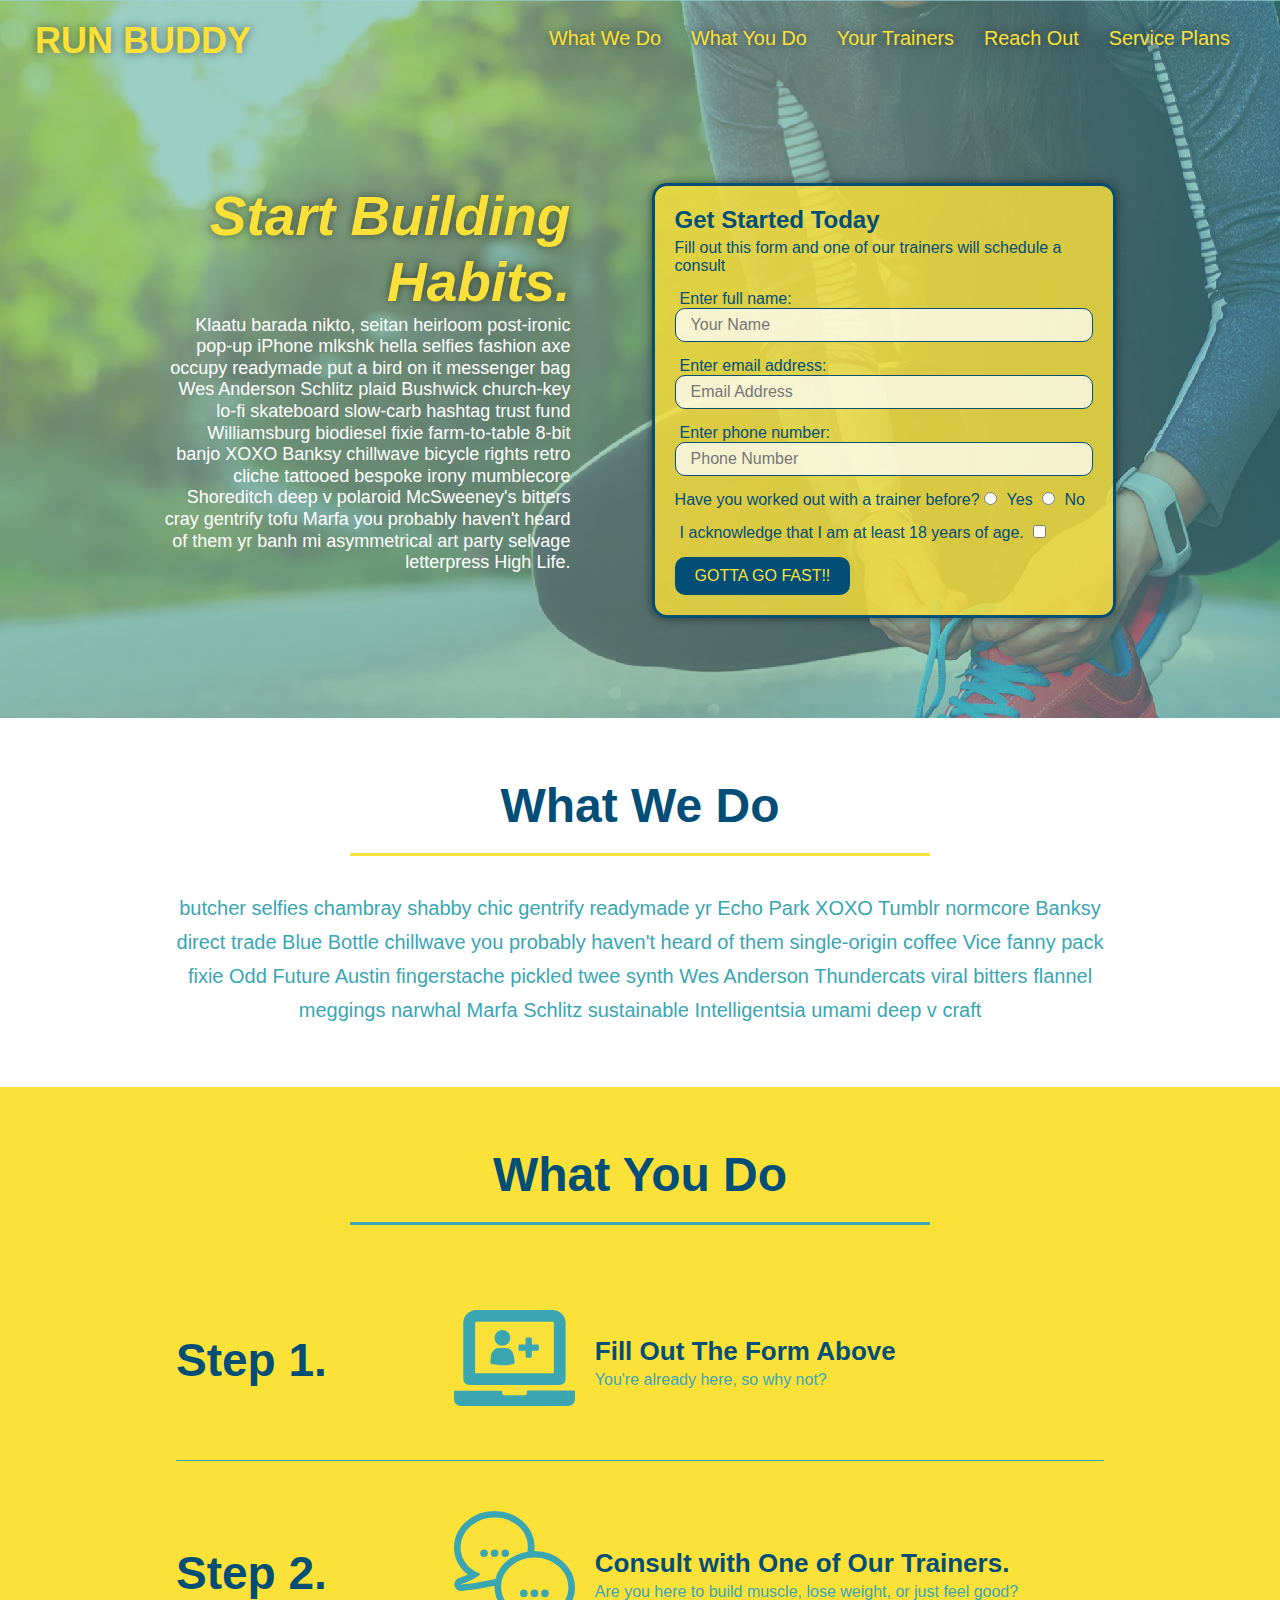
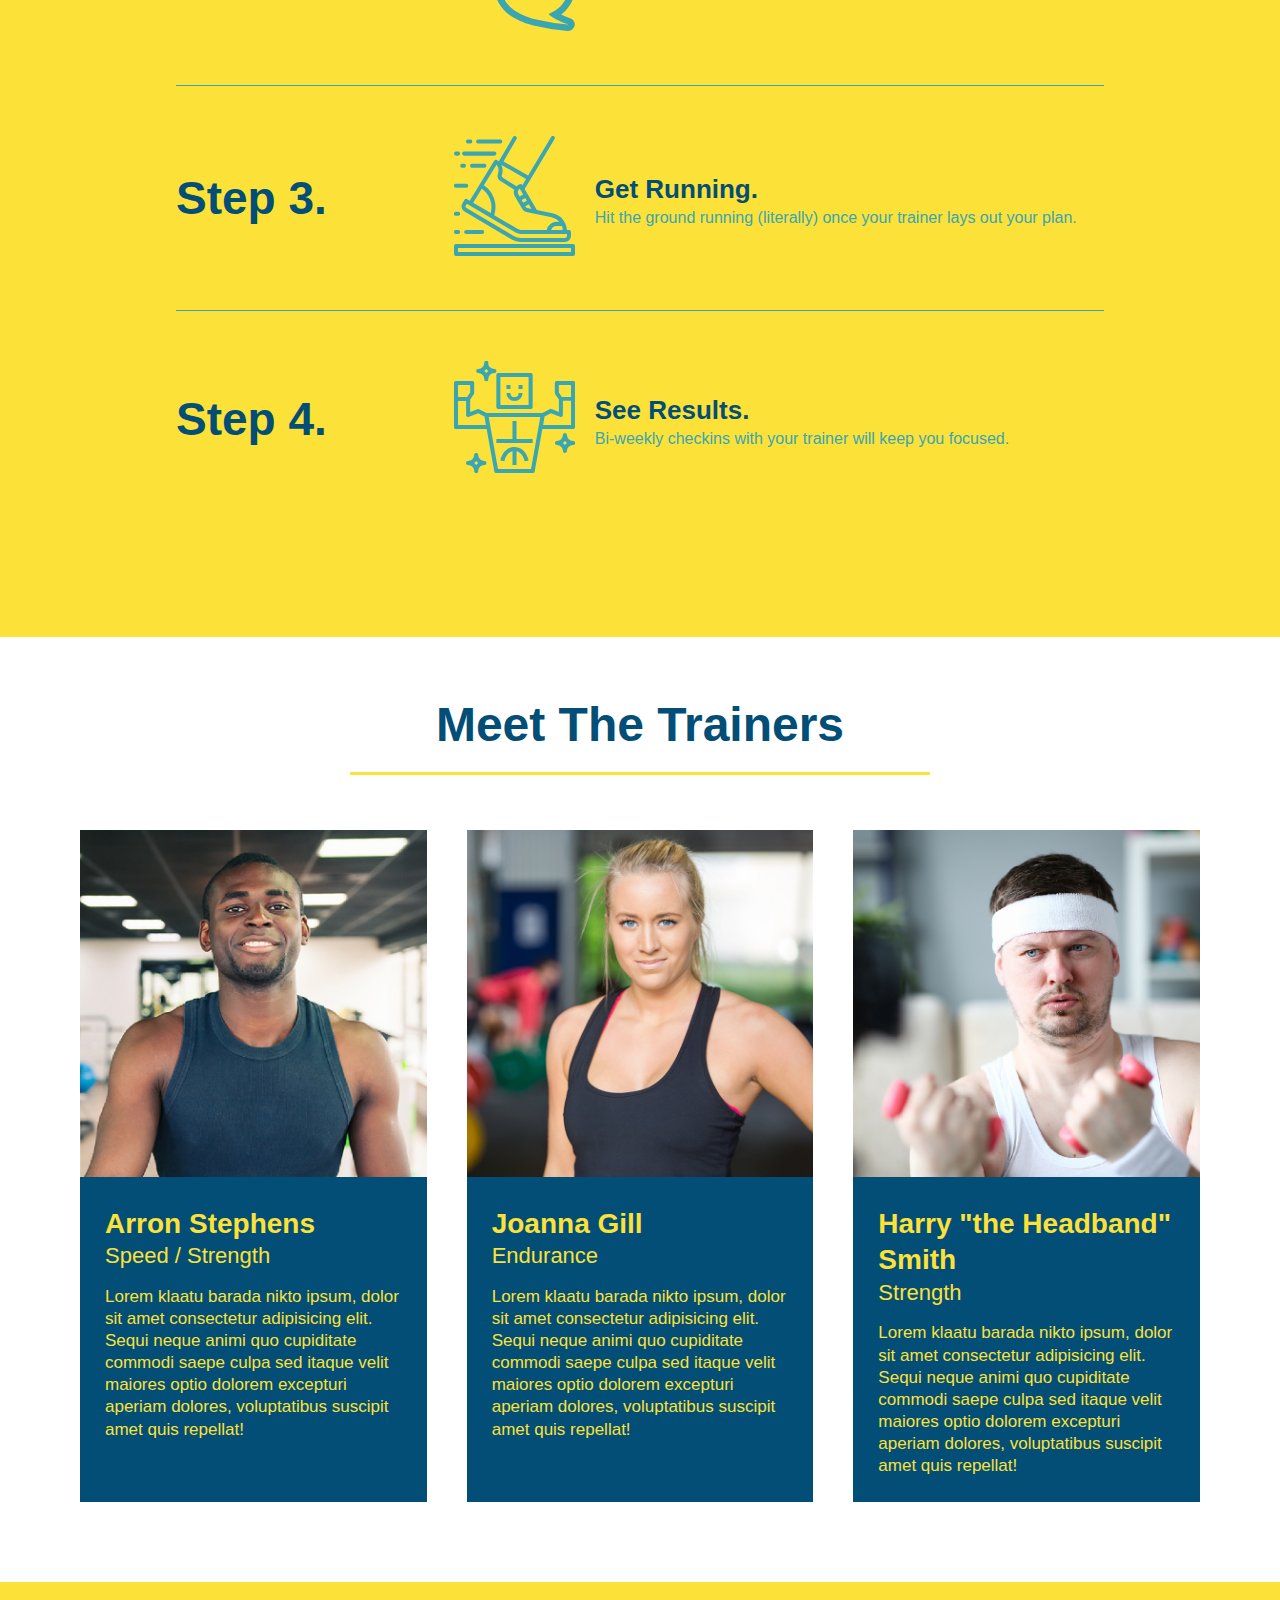
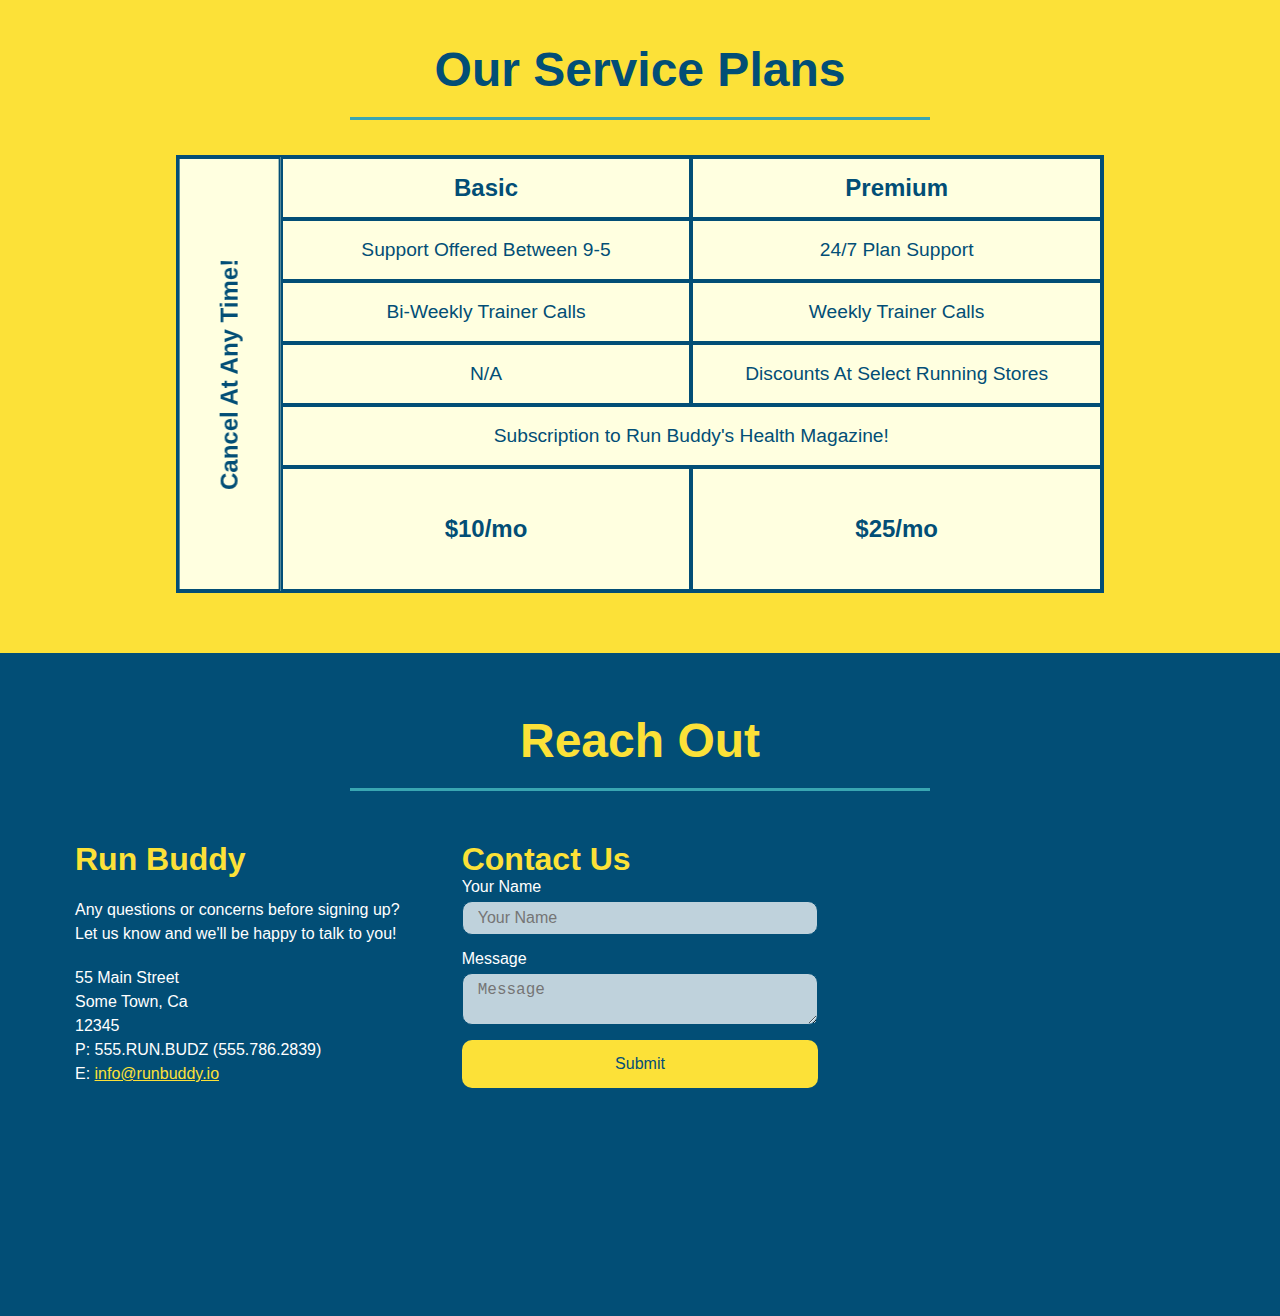
==== commit c51b5558: "buffing the styles" ====
--- a/index.html
+++ b/index.html
@@ -40,7 +40,7 @@
           <div class="hero-cta">
             <h2>Start Building Habits.</h2>
             <p>
-              seitan heirloom post-ironic pop-up iPhone mlkshk hella selfies fashion axe occupy readymade put a bird on it messenger bag Wes Anderson Schlitz plaid Bushwick church-key lo-fi skateboard slow-carb hashtag trust fund Williamsburg biodiesel fixie farm-to-table 8-bit banjo XOXO Banksy chillwave bicycle rights retro cliche tattooed bespoke irony mumblecore Shoreditch deep v polaroid McSweeney's bitters cray gentrify tofu Marfa you probably haven't heard of them yr banh mi asymmetrical art party selvage letterpress High Life.
+              Klaatu barada nikto, seitan heirloom post-ironic pop-up iPhone mlkshk hella selfies fashion axe occupy readymade put a bird on it messenger bag Wes Anderson Schlitz plaid Bushwick church-key lo-fi skateboard slow-carb hashtag trust fund Williamsburg biodiesel fixie farm-to-table 8-bit banjo XOXO Banksy chillwave bicycle rights retro cliche tattooed bespoke irony mumblecore Shoreditch deep v polaroid McSweeney's bitters cray gentrify tofu Marfa you probably haven't heard of them yr banh mi asymmetrical art party selvage letterpress High Life.
             </p>
           </div>
 
--- a/assets/css/style.css
+++ b/assets/css/style.css
@@ -14,6 +14,13 @@
   flex-wrap: wrap;
   padding: 20px 35px;
   background-color: #39a6b2;
+  position: -webkit-sticky;
+  position: sticky;
+  top: 0;
+  background-image: url("../images/hero-bg.jpg");
+  background-attachment: fixed;
+  background-position: 80%;
+  background-size: cover;
 }
 
 header h1 {
@@ -21,6 +28,7 @@
   font-size: 36px;
   color: #fce138;
   margin: 0;
+  text-shadow: 0 0 10px rgba(0, 0, 0, 0.5);
 }
 
 header a {
@@ -44,6 +52,14 @@
   padding: 10px 15px;
   font-weight: lighter;
   font-size: 1.55vw;
+  text-shadow: 0 0 10px rgba(0, 0, 0, 0.5);
+}
+
+header nav ul li a:hover {
+  background: #fce138;
+  color: #024e76;
+  border-radius: 15px;
+  text-shadow: none;
 }
 
 footer {
@@ -79,7 +95,8 @@
   flex-wrap: wrap;
   background-image: url("../images/hero-bg.jpg");
   background-size: cover;
-  background-position: center;
+  background-position: 80%;
+  background-attachment: fixed;
   align-items: flex-start;
 }
 
@@ -95,15 +112,18 @@
   font-style: italic;
   font-size: 55px;
   color: #fce138;
+  text-shadow: 0 0 10px rgba(0, 0, 0, 0.5);
 }
 
 .hero-form {
   border: 3px solid #024e76;
-  background-color: #fce138;
+  border-radius: 15px;
+  background-color: rgb(252, 225, 56, .8);
   padding: 20px;
   color: #024e76;
   width: 40%;
   margin: 3.5%;
+  box-shadow: 0 0 10px rgba(0, 0, 0, 0.5);
 }
 .hero-form h3 {
   font-size: 24px;
@@ -121,6 +141,13 @@
   color: #024e76;
   width: 100%;
   margin-bottom: 15px;
+  border-radius: 10px;
+  background-color: rgba(255,255,255, 0.75);
+}
+
+.form-input:focus {
+  background-color: rgba(255,255,255, 1);
+  outline: none;
 }
 
 .hero-form label {
@@ -133,6 +160,11 @@
   border: none;
   padding: 10px 20px;
   font-size: 16px;
+  border-radius: 10px;
+}
+
+.hero-form button:hover {
+  background-color: #39a6b2;  
 }
 /* Hero Style End*/
 
@@ -178,7 +210,6 @@
   margin: 50px auto;
   padding-bottom: 50px;
   width: 80%;
-  border-bottom: 1px solid #39a6b2;
   display: flex;
   flex-wrap: wrap;
   align-items: center;
@@ -218,6 +249,10 @@
   font-size: 26px;
   line-height: 1.5;
   color: #024e76;
+}
+
+.step:not(:last-child) {
+  border-bottom: 1px solid #39a6b2;
 }
 
 /* what you do  -end */
@@ -351,7 +386,7 @@
   line-height: 1.5;
   font-style: normal;
 }
-.contact-form, .contact-form textarea {
+.contact-form input, .contact-form textarea {
   border: 1px solid #024e76;
   display: block;
   padding: 7px 15px;
@@ -360,7 +395,12 @@
   width: 100%;
   margin-bottom: 15px;
   margin-top: 5px;
-  
+  border-radius: 10px;
+  background-color: rgba(255,255,255, 0.75);
+}
+
+.contact-form input:focus, .contact-form textarea:focus{
+  background-color: rgba(255,255,255, 1);
 }
 
 .contact-form button{
@@ -371,6 +411,12 @@
   text-align: center;
   padding: 15px 0;
   font-size: 16px;
+  border-radius: 10px;
+}
+
+.contact-form button:hover {
+  color: #fce138;
+  background: #39a6b2;
 }
 
 .contact-info a {
@@ -396,6 +442,7 @@
  header {
   padding-bottom: 0;
   justify-content: center;
+  position:relative;
  }
 
  header h1 {
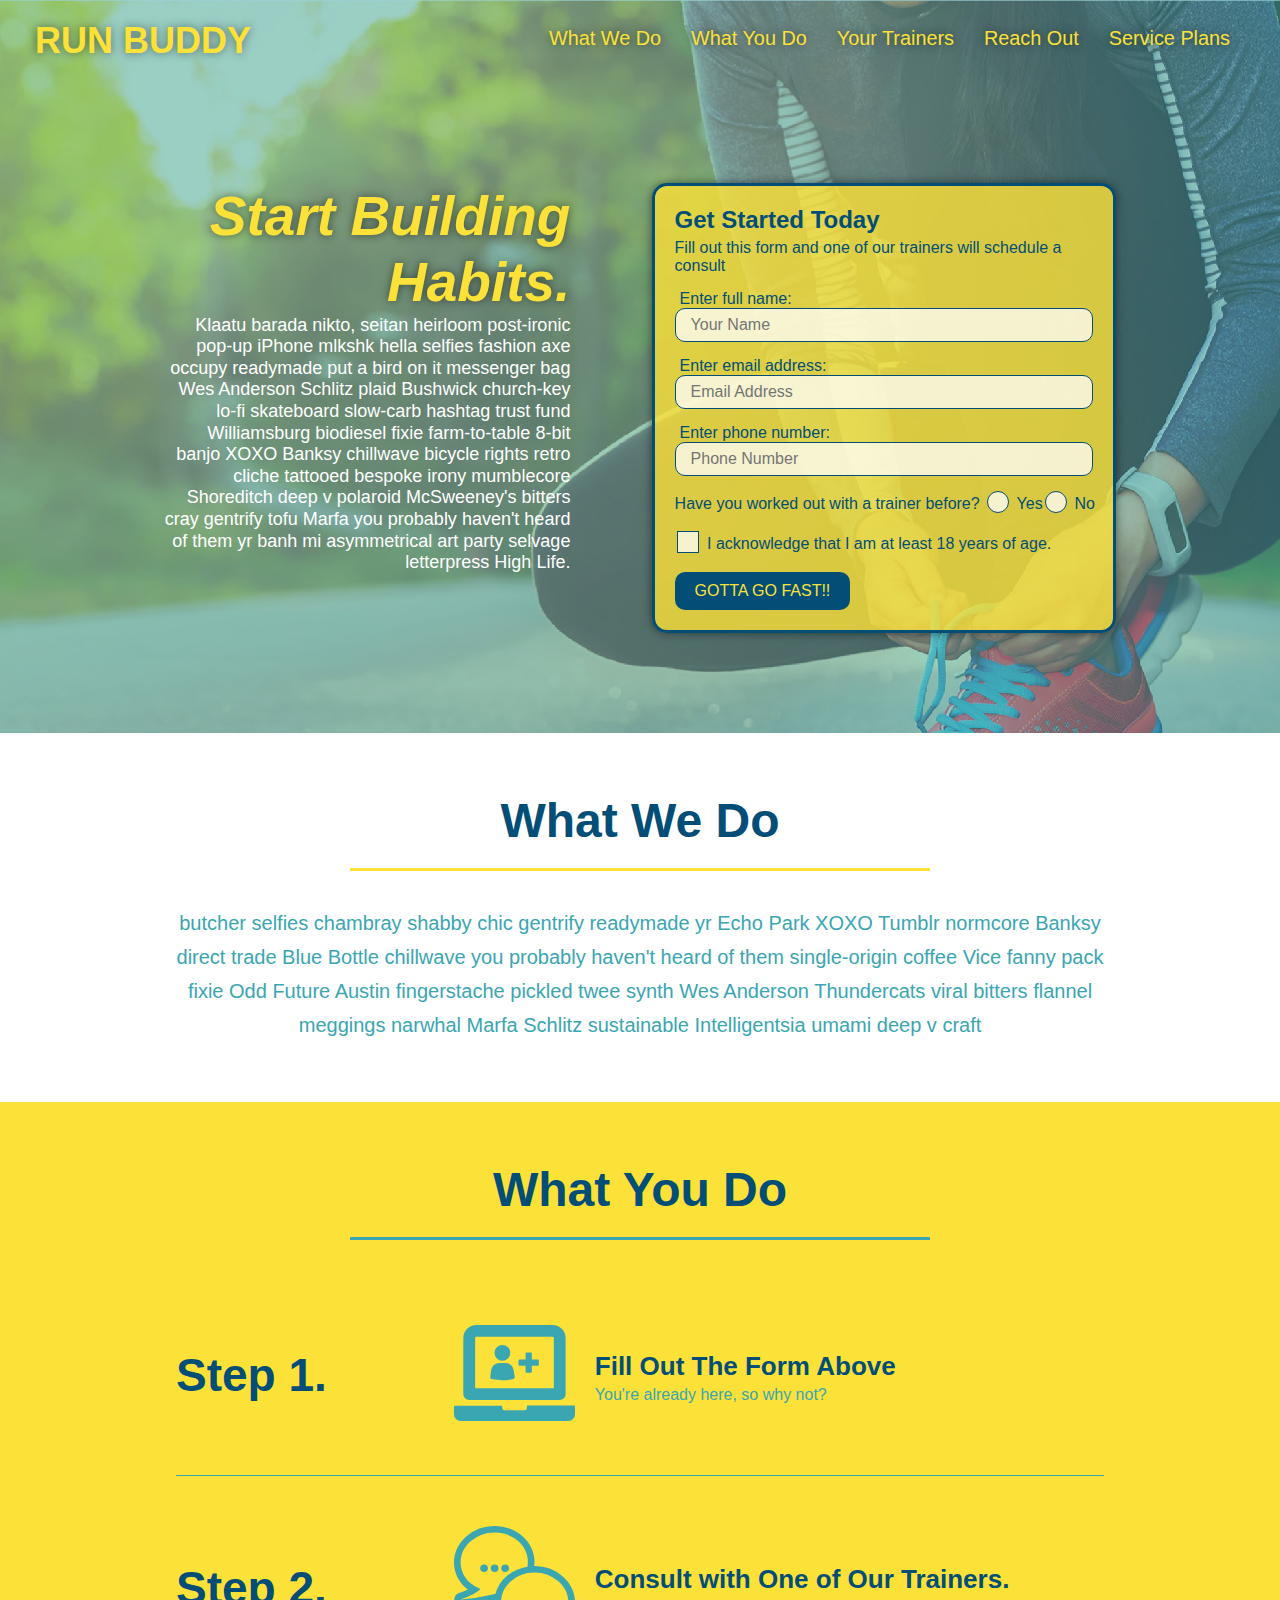
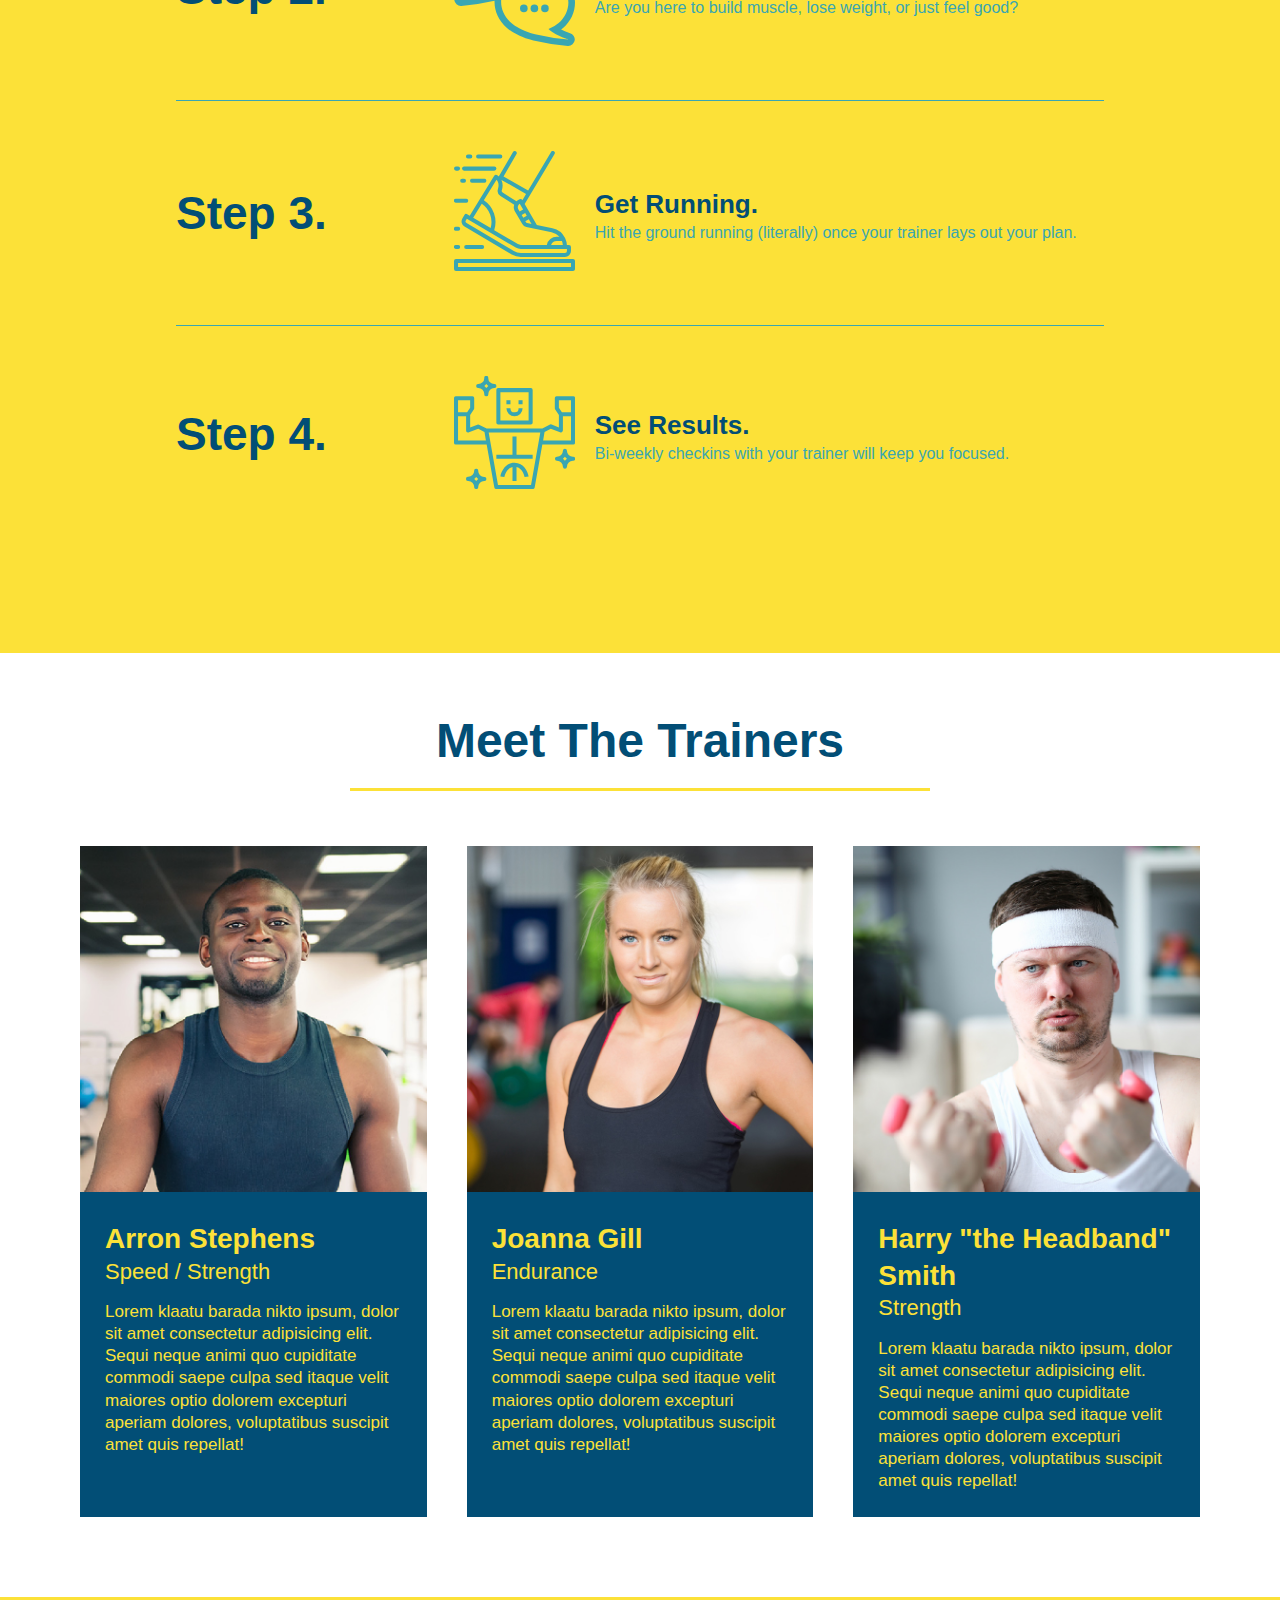
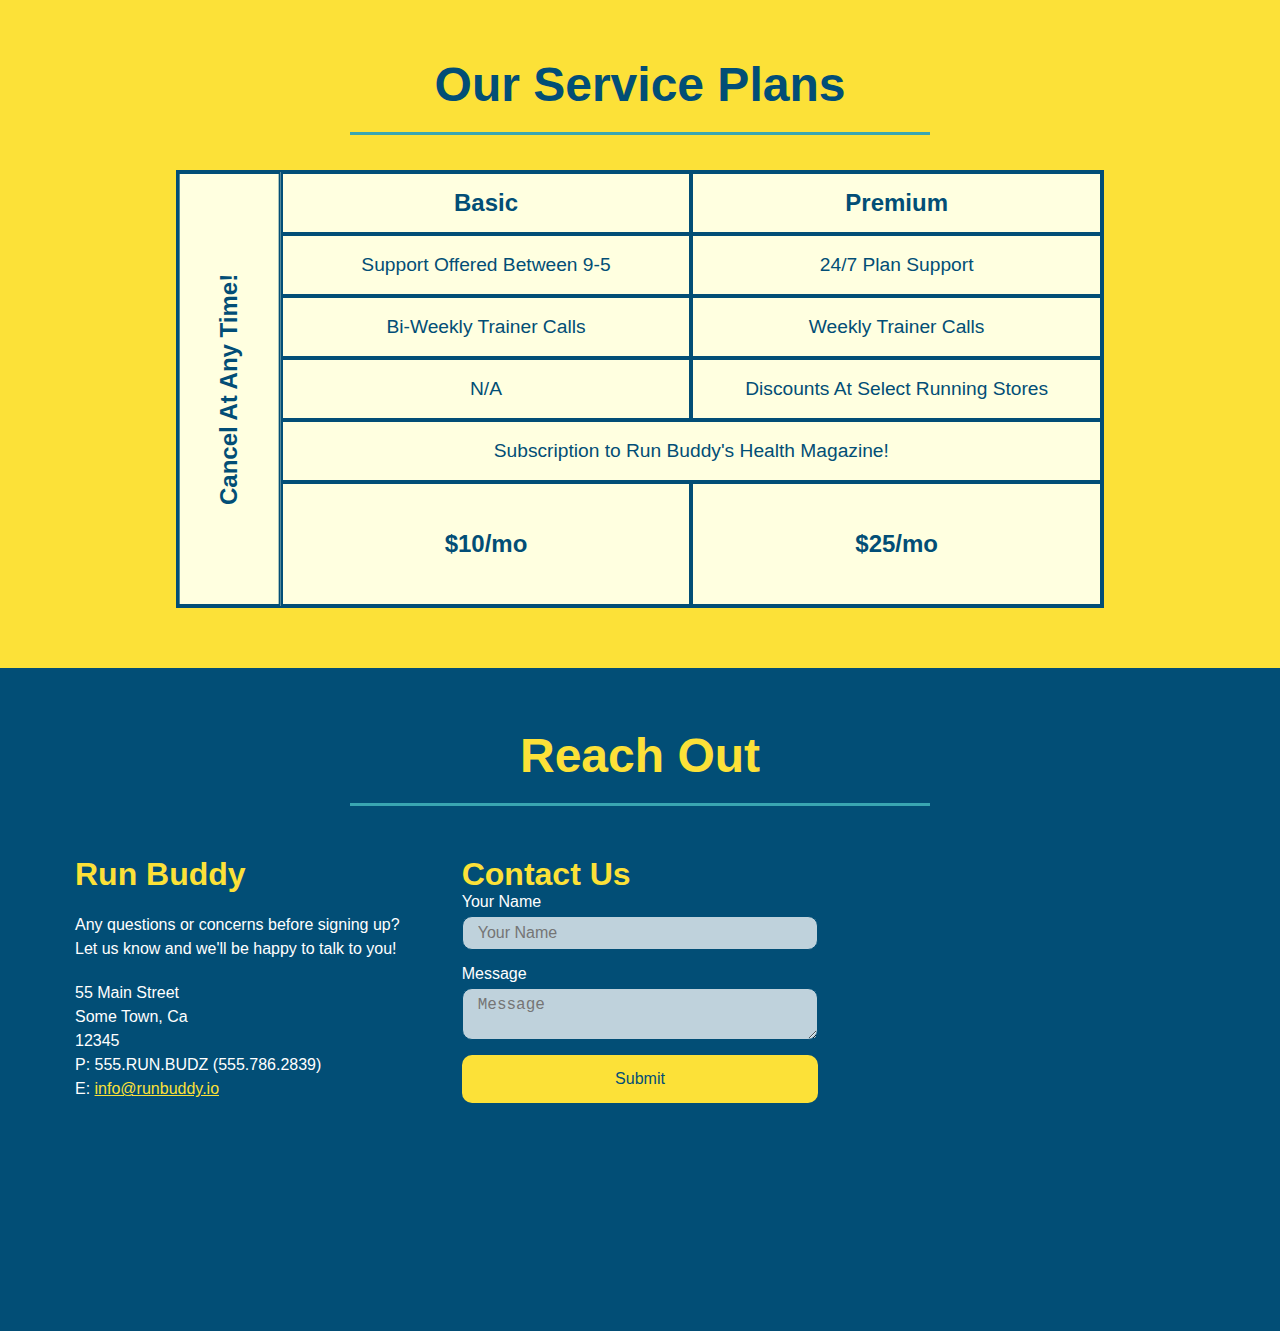
==== commit e5ae0e02: "final CSS buffs" ====
--- a/index.html
+++ b/index.html
@@ -55,19 +55,23 @@
                 <input type="email" placeholder="Email Address" name="email" id="email" class="form-input" />
                 <label for="phone">Enter phone number:</label>
                 <input type="tel" placeholder="Phone Number" name="phone" id="phone" class="form-input" />
-            <p>
-              Have you worked out with a trainer before?
-                <input type="radio" name="trainer-confirm" id="trainer-yes" />
-                <label for="trainer-yes">Yes</label>
-                <input type="radio" name="trainer-confirm" id="trainer-no" />
-                <label for="trainer-no">No</label>
-            </p>
-            <p>
-              <label for="checkbox">
-                I acknowledge that I am at least 18 years of age.
-              </label>
-              <input type="checkbox" name="age-confirm" id="checkbox" />
-            </p>
+                <p>
+                  Have you worked out with a trainer before?
+                  <span class="radio-wrapper">
+                    <input type="radio" name="trainer-confirm" id="trainer-yes" />
+                    <label for="trainer-yes">Yes</label>
+                  </span>
+                  <span class="radio-wrapper">
+                    <input type="radio" name="trainer-confirm" id="trainer-no" />
+                    <label for="trainer-no">No</label>
+                  </span>
+                </p>
+                <p>
+                  <span class="checkbox-wrapper">
+                    <input type="checkbox" name="age-confirm" id="checkbox" />
+                    <label for="checkbox">I acknowledge that I am at least 18 years of age.</label>
+                  </span>
+                </p>
             <button type="submit">
                GOTTA GO FAST!!
             </button>
--- a/assets/css/style.css
+++ b/assets/css/style.css
@@ -1,10 +1,15 @@
+:root {
+  --primary-color: #fce138;
+  --secondary-color: #024e76;
+  --tertiary-color: #39a6b2;
+}
 * {
   margin: 0;
   padding: 0;
   box-sizing: border-box;
 }
 body {
-  color: #39a6b2;
+  color: var(--tertiary-color);
   font-family: Helvetica, Arial, sans-serif;
 }
 
@@ -13,7 +18,7 @@
   justify-content: space-between;
   flex-wrap: wrap;
   padding: 20px 35px;
-  background-color: #39a6b2;
+  background-color: var(--tertiary-color);
   position: -webkit-sticky;
   position: sticky;
   top: 0;
@@ -21,19 +26,20 @@
   background-attachment: fixed;
   background-position: 80%;
   background-size: cover;
+  z-index: 9999;
 }
 
 header h1 {
   font-weight: bold;
   font-size: 36px;
-  color: #fce138;
+  color: var(--primary-color);
   margin: 0;
   text-shadow: 0 0 10px rgba(0, 0, 0, 0.5);
 }
 
 header a {
   text-decoration: none;
-  color: #fce138;
+  color: var(--primary-color);
 }
 
 header nav {
@@ -56,8 +62,8 @@
 }
 
 header nav ul li a:hover {
-  background: #fce138;
-  color: #024e76;
+  background: var(--primary-color);
+  color: var(--secondary-color);
   border-radius: 15px;
   text-shadow: none;
 }
@@ -66,13 +72,13 @@
   display: flex;
   justify-content: space-between;
   flex-wrap: wrap;
-  background: #fce138;
+  background: var(--primary-color);
   width: 100%;
   padding: 40px 35px;
 }
 
 footer h2 {
-  color: #024e76;
+  color: var(--secondary-color);
   font-size: 30px;
   margin: 0;
 }
@@ -81,7 +87,7 @@
   text-align: right;
 }
 footer a {
-  color: #024e76;
+  color: var(--secondary-color);
 }
 
 section {
@@ -111,16 +117,16 @@
 .hero-cta h2 {
   font-style: italic;
   font-size: 55px;
-  color: #fce138;
+  color: var(--primary-color);
   text-shadow: 0 0 10px rgba(0, 0, 0, 0.5);
 }
 
 .hero-form {
-  border: 3px solid #024e76;
+  border: 3px solid var(--secondary-color);
   border-radius: 15px;
   background-color: rgb(252, 225, 56, .8);
   padding: 20px;
-  color: #024e76;
+  color: var(--secondary-color);
   width: 40%;
   margin: 3.5%;
   box-shadow: 0 0 10px rgba(0, 0, 0, 0.5);
@@ -133,12 +139,72 @@
   margin: 5px 0 15px 0;
 }
 
+.checkbox-wrapper input, .radio-wrapper input {
+  opacity: 0;
+}
+
+.checkbox-wrapper label, .radio-wrapper label {
+  position: relative;
+  left: 10px;
+  margin: 10px;
+  line-height: 1.6;
+}
+
+.checkbox-wrapper label::before, .radio-wrapper label::before {
+  content: "";
+  height: 20px;
+  width: 20px;
+  background: rgba(255, 255, 255, 0.75);  
+  border: 1px solid var(--secondary-color);  
+  position: absolute;
+  top: -4px;
+  left: -30px;
+}
+
+.checkbox-wrapper input + label::after, 
+.radio-wrapper input + label::after {
+  content: none;
+}
+
+.checkbox-wrapper input:checked + label::after, 
+.radio-wrapper input:checked + label::after {
+  content: "";
+}
+
+.radio-wrapper label::before {
+  border-radius: 50%;
+}
+
+.radio-wrapper label::after {
+  content: "";
+  width: 20px;
+  height: 20px;
+  border-radius: 50%;
+  background: var(--secondary-color);
+  position: absolute;
+  left: -29px;
+  top: -3px;
+  background-image: radial-gradient(circle, var(--tertiary-color), var(--secondary-color));
+}
+
+.checkbox-wrapper label::after {
+  content: "";
+  height: 6px;
+  width: 14px;
+  border-left: 2px solid var(--secondary-color);
+  border-bottom: 2px solid var(--secondary-color);
+  position: absolute;
+  left: -26px;
+  top: 1px;
+  transform: rotate(-58deg);
+}
+
 .form-input {
-  border: 1px solid #024e76;
+  border: 1px solid var(--secondary-color);
   display: block;
   padding: 7px 15px;
   font-size: 16px;
-  color: #024e76;
+  color: var(--secondary-color);
   width: 100%;
   margin-bottom: 15px;
   border-radius: 10px;
@@ -155,8 +221,8 @@
 }
 
 .hero-form button {
-  color: #fce138;
-  background-color: #024e76;
+  color: var(--primary-color);
+  background-color: var(--secondary-color);
   border: none;
   padding: 10px 20px;
   font-size: 16px;
@@ -164,13 +230,13 @@
 }
 
 .hero-form button:hover {
-  background-color: #39a6b2;  
+  background-color: var(--tertiary-color);  
 }
 /* Hero Style End*/
 
 .section-title {
   font-size: 48px;
-  color: #024e76;
+  color: var(--secondary-color);
   margin: 0 auto 35px auto;
   padding-bottom: 20px;
   text-align: center;
@@ -179,11 +245,11 @@
 }
 
 .primary-border {
-  border-color: #fce138;
+  border-color: var(--primary-color);
 }
 
 .secondary-border {
-  border-color: #39a6b2;
+  border-color: var(--tertiary-color);
 }
 /* End Section styles */
 
@@ -191,7 +257,7 @@
 
 .intro p {
   line-height: 1.7;
-  color: #39a6b2;
+  color: var(--tertiary-color);
   width: 80%;
   font-size: 20px;
   margin: 0 auto;
@@ -203,7 +269,7 @@
 /* what they do - begin*/
 
 .steps {
-  background: #fce138;
+  background: var(--primary-color);
 }
 
 .step {
@@ -217,7 +283,7 @@
 }
 
 .steps h3 {
-  color: #024e76;
+  color: var(--secondary-color);
   font-size: 46px;
   flex: 1 30%;
 }
@@ -241,18 +307,18 @@
 }
 
 .steps-text p {
-  color: #39a6b2;
+  color: var(--tertiary-color);
   font-size: 18px;
 }
 
 .step-text h4 {
   font-size: 26px;
   line-height: 1.5;
-  color: #024e76;
+  color: var(--secondary-color);
 }
 
 .step:not(:last-child) {
-  border-bottom: 1px solid #39a6b2;
+  border-bottom: 1px solid var(--tertiary-color);
 }
 
 /* what you do  -end */
@@ -270,8 +336,8 @@
 .trainer {
   margin: 20px;
   flex: 1;
-  background: #024e76;
-  color: #fce138;  
+  background: var(--secondary-color);
+  color: var(--primary-color);  
 }
 
 .trainer img {
@@ -300,7 +366,7 @@
 
 /* Service styles - start */
 .services {
-  background: #fce138;
+  background: var(--primary-color);
 }
 
 .service-grid-wrapper {
@@ -315,14 +381,14 @@
   display: grid;
   grid-template-columns: 1fr repeat(2, 4fr);
   grid-template-rows: repeat(5, 1fr) 2fr;
-  border: 2px solid #024e76;
-  color: #024e76;
+  border: 2px solid var(--secondary-color);
+  color: var(--secondary-color);
   font-size: 1.2rem;
 }
 
 .service-grid-item {
   padding: 15px 0;
-  border: 2px solid #024e76;
+  border: 2px solid var(--secondary-color);
   display: flex;
   align-items: center;
   justify-content: center;
@@ -352,11 +418,11 @@
 
 /* Reach Out Style Start*/
 .contact {
-  background: #024e76;
+  background: var(--secondary-color);
 }
 
 .contact h2 {
-  color: #fce138;
+  color: var(--primary-color) ;
 }
 
 .contact-info {
@@ -377,7 +443,7 @@
   color: white;
 }
 .contact-info h3 {
-  color: #fce138;
+  color: var(--primary-color);
   font-size: 32px;
 }
 .contact-info p, .contact-info address {
@@ -387,11 +453,11 @@
   font-style: normal;
 }
 .contact-form input, .contact-form textarea {
-  border: 1px solid #024e76;
+  border: 1px solid var(--secondary-color);
   display: block;
   padding: 7px 15px;
   font-size: 16px;
-  color: #024e76;
+  color: var(--secondary-color);
   width: 100%;
   margin-bottom: 15px;
   margin-top: 5px;
@@ -406,8 +472,8 @@
 .contact-form button{
   width: 100%;
   border: none;
-  background: #fce138;
-  color: #024e76;
+  background: var(--primary-color);
+  color: var(--secondary-color);
   text-align: center;
   padding: 15px 0;
   font-size: 16px;
@@ -415,12 +481,12 @@
 }
 
 .contact-form button:hover {
-  color: #fce138;
-  background: #39a6b2;
+  color: var(--primary-color);
+  background: var(--tertiary-color);
 }
 
 .contact-info a {
-  color: #fce138;
+  color: var(--primary-color);
 }
 /* reach out - end */
 
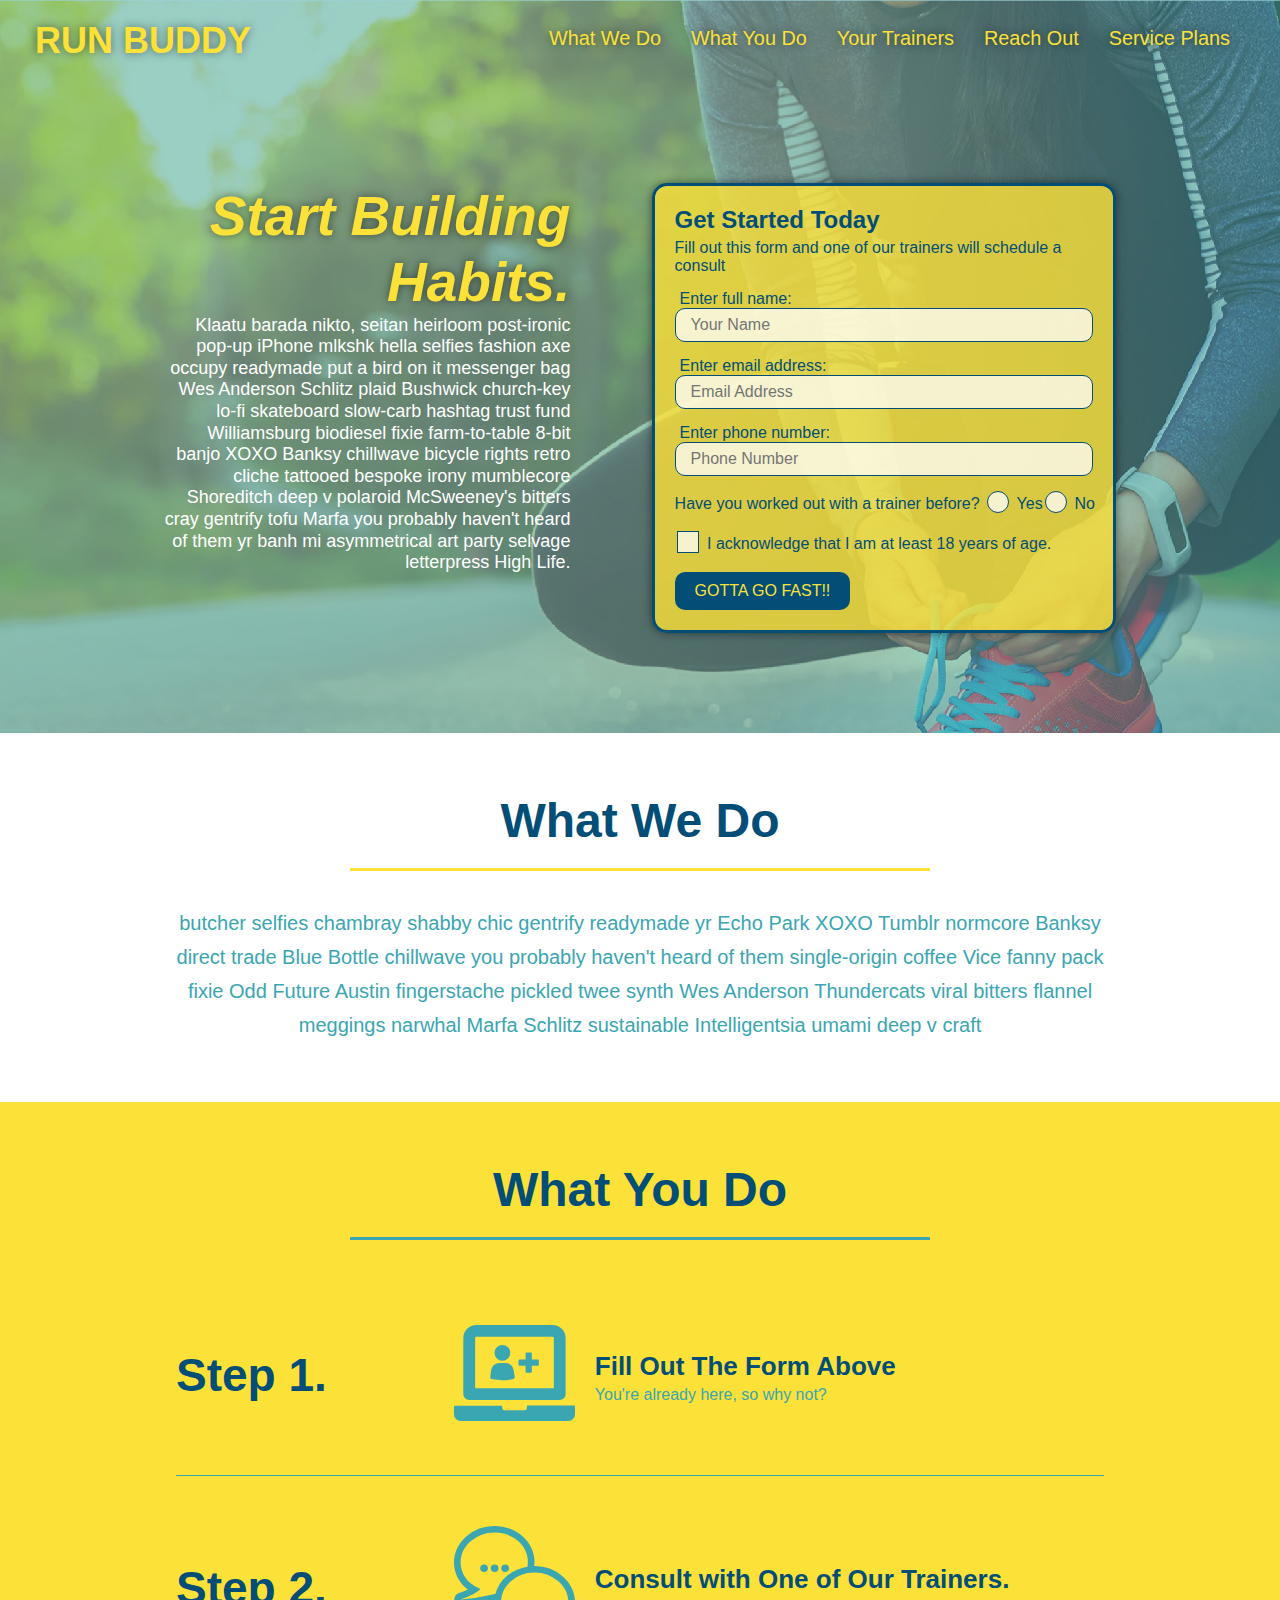
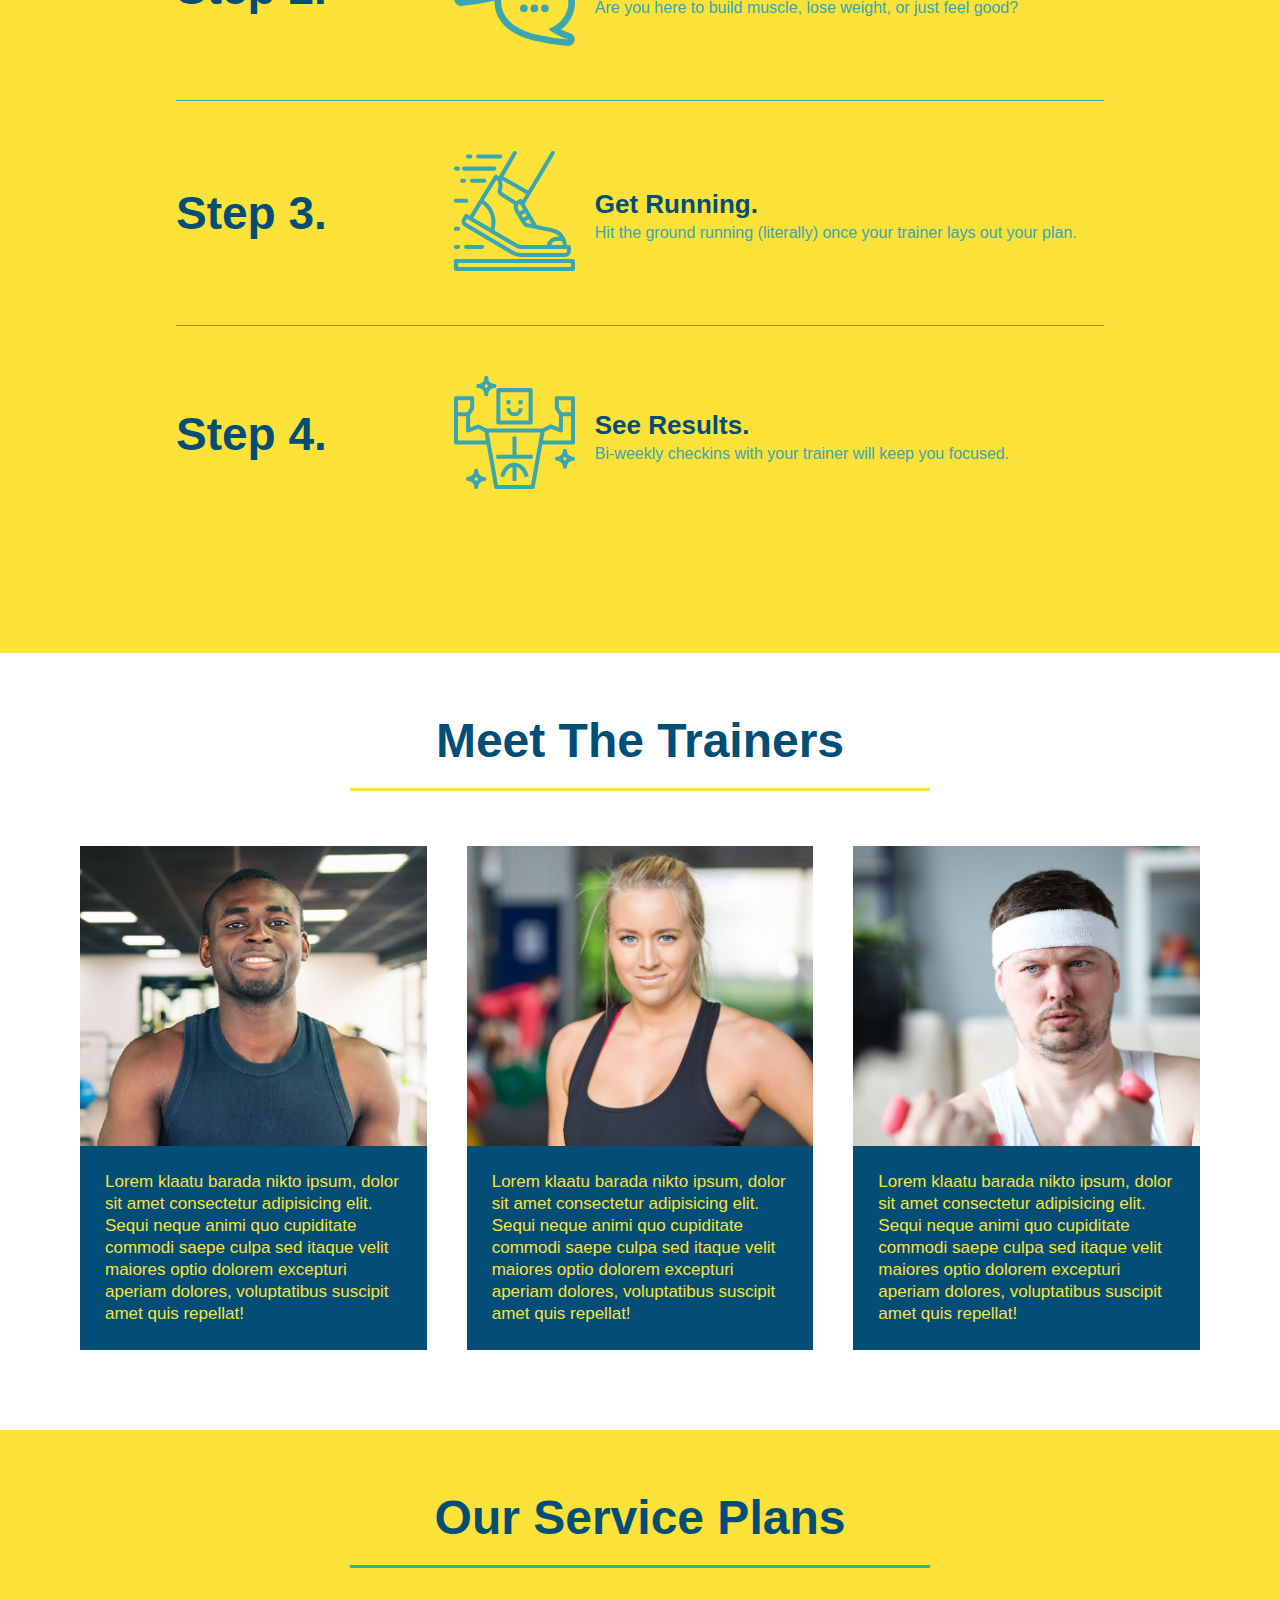
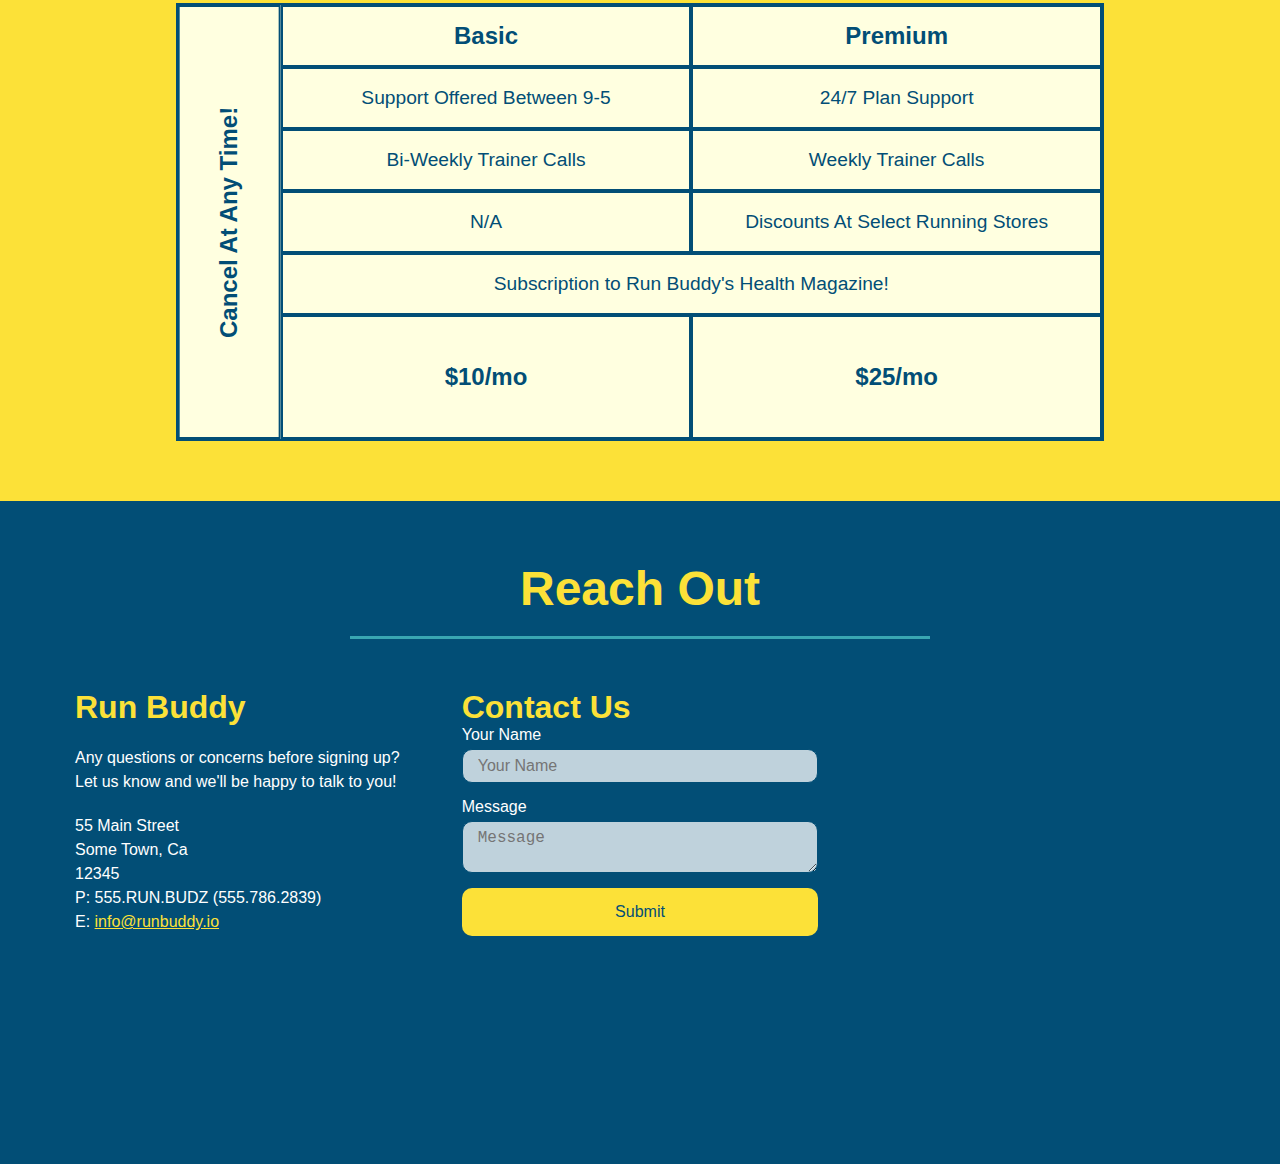
==== commit c31b9833: "trainer hover animation" ====
--- a/index.html
+++ b/index.html
@@ -162,30 +162,51 @@
           </div>
 
           <div class="trainers">
-            <article class="trainer">
-              <img src="./assets/images/trainer-1.jpg" alt="Arron Stephens in his workout clothes, ready to pump iron" />
+            <article class="trainer">              
+              <div class="trainer-img trainer-1">
+                <div>
+                  <h3>Arron Stephens</h3>
+                  <h4>Speed / Strength</h4>
+                </div>
+              </div>
               <div class="trainer-bio">
-                <h3 class="trainer-name">Arron Stephens</h3>
-                <h4 class="trainer-role">Speed / Strength</h4>
-                <p>Lorem klaatu barada nikto ipsum, dolor sit amet consectetur adipisicing elit. Sequi neque animi quo cupiditate commodi saepe culpa sed itaque velit maiores optio dolorem excepturi aperiam dolores, voluptatibus suscipit amet quis repellat!</p>
+                <h3>Arron Stephens</h3>
+                <h4>Speed/Strength</h4>
+                <p>
+                  Lorem klaatu barada nikto ipsum, dolor sit amet consectetur adipisicing elit. Sequi neque animi quo cupiditate commodi saepe culpa sed itaque velit maiores optio dolorem excepturi aperiam dolores, voluptatibus suscipit amet quis repellat!
+                </p>
               </div>
             </article>
 
-            <article class="trainer">
-              <img src="./assets/images/trainer-2.jpg" alt="Joanna Gill cooling off after a workout" />
+            <article class="trainer">              
+              <div class="trainer-img trainer-2">
+                <div>
+                  <h3>Joanna Gill</h3>
+                  <h4>Endurance</h4>
+                </div>
+              </div>
               <div class="trainer-bio">
-                <h3 class="trainer-name">Joanna Gill</h3>
-                <h4 class="trainer-role">Endurance</h4>
-                <p>Lorem klaatu barada nikto ipsum, dolor sit amet consectetur adipisicing elit. Sequi neque animi quo cupiditate commodi saepe culpa sed itaque velit maiores optio dolorem excepturi aperiam dolores, voluptatibus suscipit amet quis repellat!</p>
+                <h3>Joanna Gill</h3>
+                <h4>Endurance</h4>
+                <p>
+                  Lorem klaatu barada nikto ipsum, dolor sit amet consectetur adipisicing elit. Sequi neque animi quo cupiditate commodi saepe culpa sed itaque velit maiores optio dolorem excepturi aperiam dolores, voluptatibus suscipit amet quis repellat!
+                </p>
               </div>                      
             </article>
-                    
-            <article class="trainer">
-              <img src="./assets/images/trainer-3.jpg" alt="Harry Smith wearing a headband and lifting comically small pink weights" />
-              <div class="trainer-bio">
-                <h3 class="trainer-name">Harry "the Headband" Smith</h3>
-                <h4 class="trainer-role">Strength</h4>
-                <p>Lorem klaatu barada nikto ipsum, dolor sit amet consectetur adipisicing elit. Sequi neque animi quo cupiditate commodi saepe culpa sed itaque velit maiores optio dolorem excepturi aperiam dolores, voluptatibus suscipit amet quis repellat!</p>
+                              
+            <article class="trainer">              
+              <div class="trainer-img trainer-3">
+                <div>
+                  <h3>Harry "the Headband" Smith</h3>
+                  <h4>Strength</h4>
+                  </div>
+                </div>
+                <div class="trainer-bio">
+                  <h3>Harry "The Headband" Smith</h3>
+                  <h4>Strength</h4>
+                <p>
+                  Lorem klaatu barada nikto ipsum, dolor sit amet consectetur adipisicing elit. Sequi neque animi quo cupiditate commodi saepe culpa sed itaque velit maiores optio dolorem excepturi aperiam dolores, voluptatibus suscipit amet quis repellat!
+                </p>
               </div>
             </article>
           </div>
--- a/assets/css/style.css
+++ b/assets/css/style.css
@@ -340,8 +340,53 @@
   color: var(--primary-color);  
 }
 
-.trainer img {
-  width: 100%;
+.trainer-img {
+  width: 100%;
+  min-height: 300px;
+  background-size: cover;
+  display: flex;
+  padding: 15px;
+  align-items: flex-end;
+  position: relative;
+  overflow: hidden;
+}
+
+.trainer:hover .trainer-img::after {
+  opacity: 1;
+}
+
+.trainer:hover .trainer-img h3, .trainer:hover .trainer-img h4 {
+  top: 0;
+}
+
+.trainer-img::after {
+  content: "";
+  height: 100%;
+  width: 100%;
+  background:linear-gradient(rgba(252, 225, 56, 0.3), var(--secondary-color));
+  position: absolute;
+  top: 0;
+  left: 0;
+  opacity: 0;
+  transition: .5s;
+}
+
+.trainer-img h3 {
+  position: relative;
+  z-index: 1;
+  margin-bottom: 5px;
+  font-size: 28px;
+  transition: .6s;
+  top: 200px;
+}
+
+.trainer-img h4 {
+  position: relative;
+  z-index: 1;
+  font-size: 22px;
+  transition: 0.6s;
+  top: 200px;
+  transition-delay: 0.2s;
 }
 
 .trainer-bio {
@@ -351,17 +396,32 @@
 
 .trainer-bio h3 {
   font-size: 28px;
+  display: none;
 }
 
 .trainer-bio h4 {
   font-weight: lighter;
   font-size: 22px;
   margin-bottom: 15px;
+  display: none;
 }
 
 .trainer-bio p {
   font-size: 17px;
 }
+
+.trainer-1 {
+  background-image: url("../images/trainer-1.jpg");
+}
+
+.trainer-2 {
+  background-image: url("../images/trainer-2.jpg");
+}
+
+.trainer-3 {
+  background-image: url("../images/trainer-3.jpg");
+}
+
 /* Trainers - end */
 
 /* Service styles - start */
@@ -548,6 +608,15 @@
 .contact-info iframe{
   flex: 1 100%;
 }
+
+.trainer-bio h3 {
+  display: block;
+}
+
+.trainer-bio h4 {
+  display: block;
+}
+
 /* MEDIA QUERY FOR TABLETS AND SMALLER */
 @media screen and (max-width: 768px) {
  section {
@@ -593,6 +662,18 @@
   writing-mode: unset;
   grid-column: 1 / -1;
   grid-row: -1;
+}
+
+.trainer-img h3 {
+  display: none;
+}
+
+.trainer-img h4 {
+  display: none;
+}
+
+.trainer-img::after {
+  display: none;
 }
 
 
